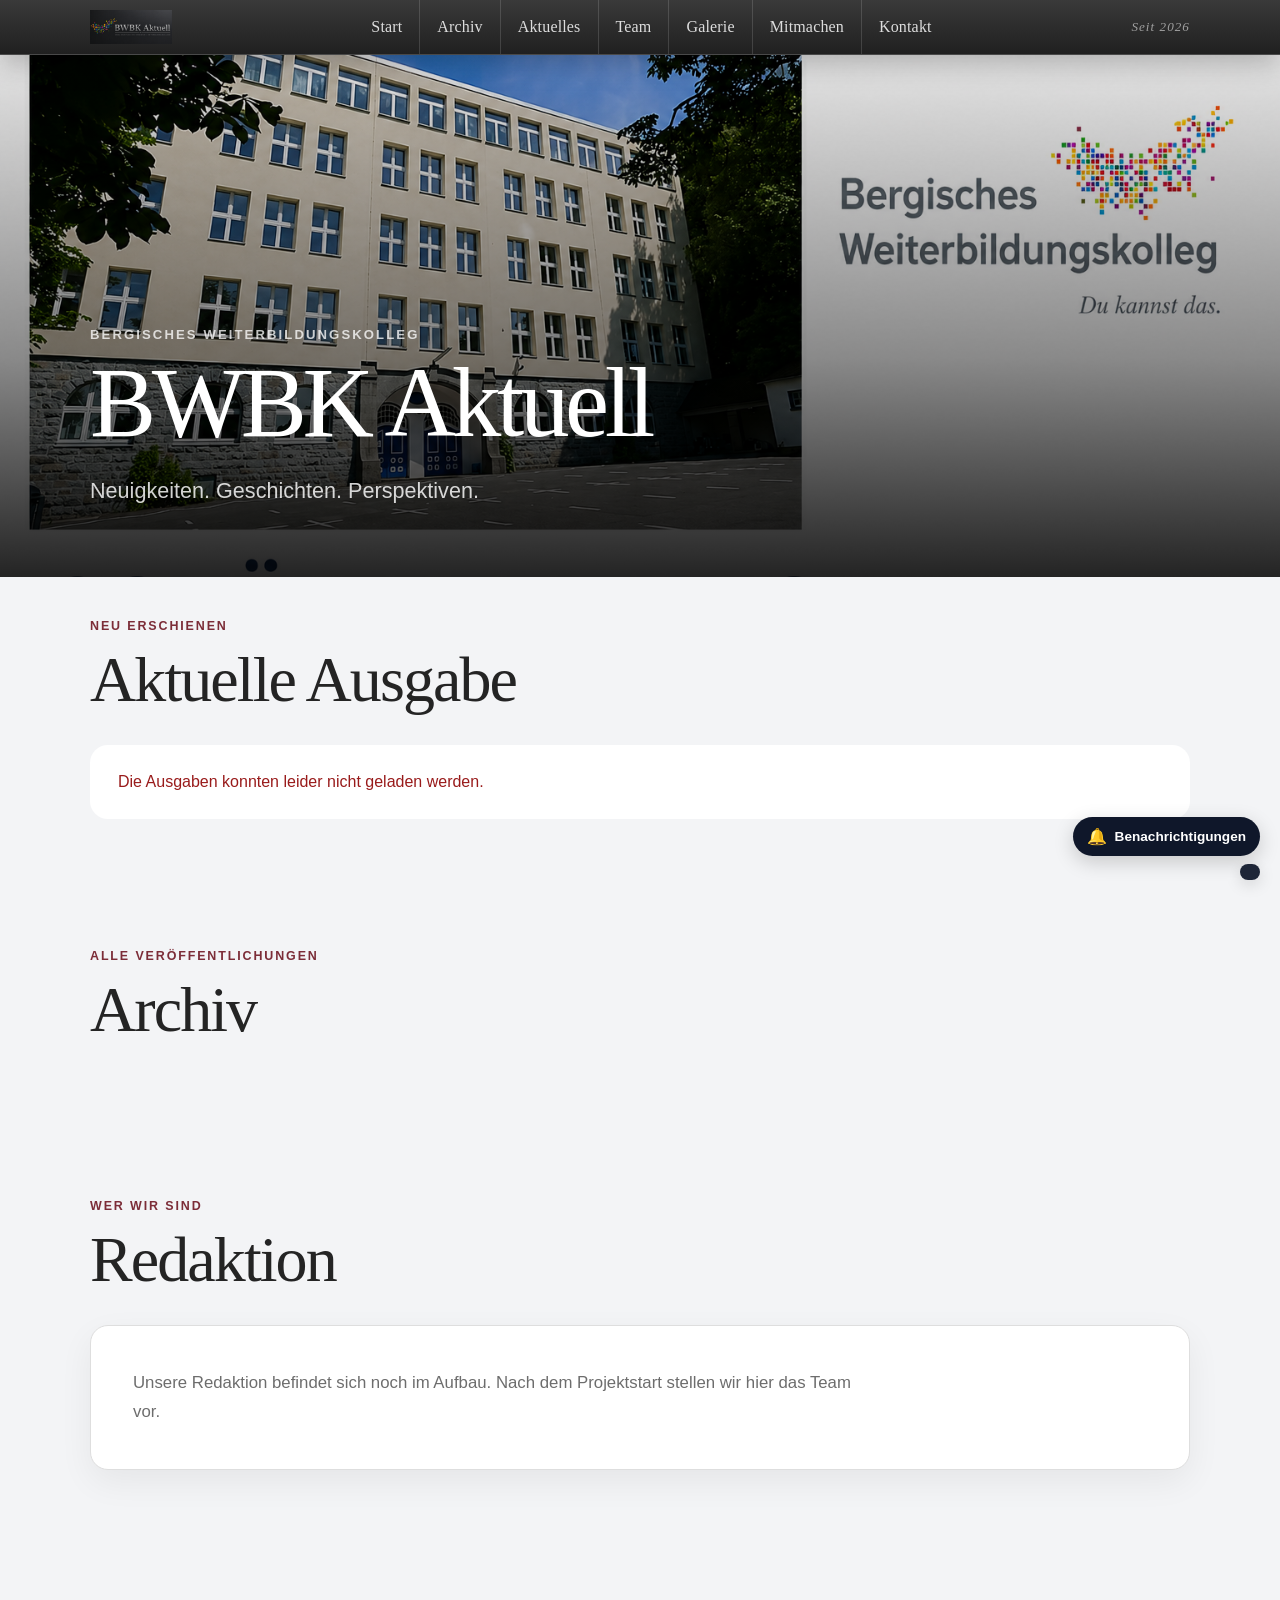
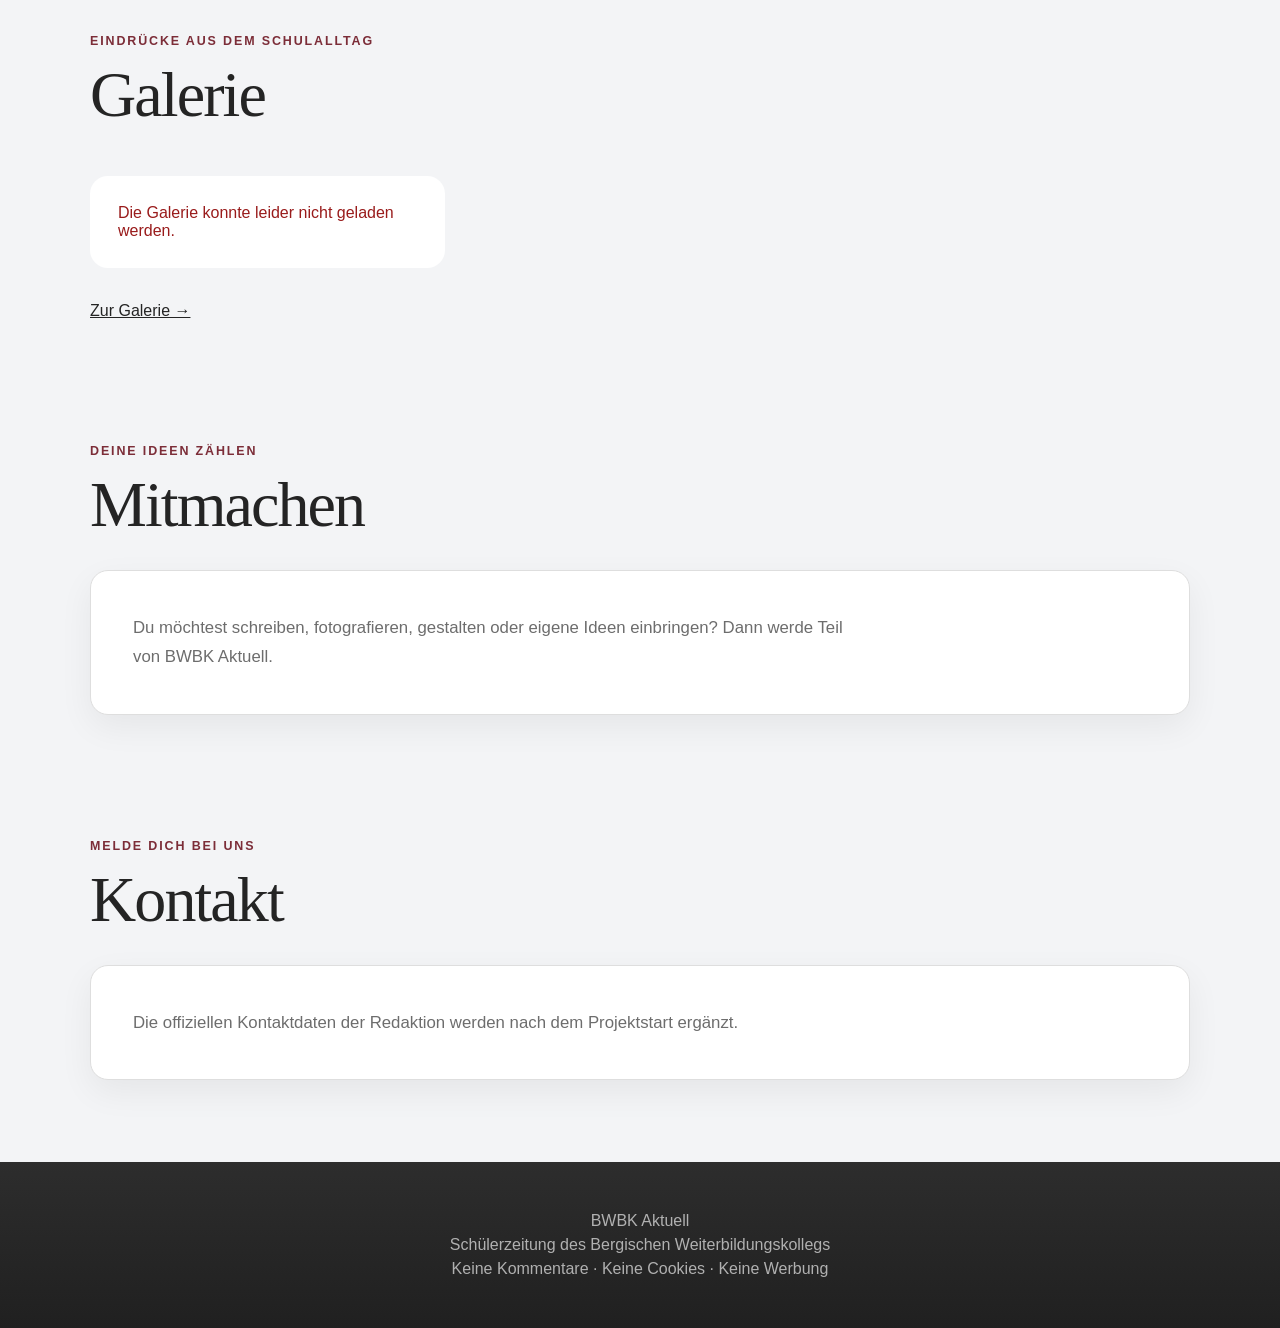
==== index.html @ 89f0ee2c "Change Push button" ====
<!DOCTYPE html>
<html lang="de">
<head>
    <meta charset="UTF-8">

    <meta
        name="viewport"
        content="width=device-width, initial-scale=1.0"
    >

    <meta
        name="description"
        content="BWBK Aktuell – die Schülerzeitung des Bergischen Weiterbildungskollegs"
    >

    <meta name="theme-color" content="#0f172a">

    <title>BWBK Aktuell</title>

    <link rel="stylesheet" href="style.css?v=6">
    <link rel="manifest" href="manifest.json">

    <link
        rel="apple-touch-icon"
        href="assets/icons/icon-192.png"
    >

    <link
        rel="icon"
        type="image/png"
        href="assets/icons/icon-192.png"
    >

    <script src="app.js?v=2" defer></script>
<script src="assets/js/views.js?v=1" defer></script>
<script
    src="https://cdn.onesignal.com/sdks/web/v16/OneSignalSDK.page.js"
    defer
></script>

<script
    src="assets/js/push.js?v=1"
    defer
></script>
</head>

<body>
<nav class="main-navigation">
    <div class="navigation-content">
        <a
            class="brand"
            href="#top"
            aria-label="Zur Startseite"
        >
            <img
                class="brand-logo"
                src="assets/images/logo.png"
                alt="BWBK Aktuell"
            >
        </a>

<div class="navigation-links">
    <a href="#ausgaben">Start</a>
    <a href="assets/html/archiv.html">Archiv</a>
    <a href="assets/html/aktuelles.html">Aktuelles</a>
    <a href="assets/html/team.html">Team</a>
    <a href="assets/html/galerie.html">Galerie</a>
    <a href="#mitmachen">Mitmachen</a>
    <a href="#kontakt">Kontakt</a>
</div>

        <span class="since-label">
            Seit 2026
        </span>
    </div>
</nav>

    <header class="hero" id="top">
        <img
            class="hero-image"
            src="assets/images/header.jpg"
            alt="Gebäude und Logo des Bergischen Weiterbildungskollegs"
        >

        <div class="hero-overlay"></div>

        <div class="hero-content">
            <p class="school-name">
                Bergisches Weiterbildungskolleg
            </p>

            <h1>BWBK Aktuell</h1>

            <p class="intro">
                Neuigkeiten. Geschichten. Perspektiven.
            </p>
        </div>
    </header>

    <main>
        <section
            class="section current-section"
            id="ausgaben"
        >
            <div class="section-heading">
                <p class="eyebrow">Neu erschienen</p>
                <h2>Aktuelle Ausgabe</h2>
            </div>

            <div id="current-issue">
                <p class="status-message">
                    Ausgabe wird geladen …
                </p>
            </div>
        </section>

        <section class="section archive-section">
            <div class="section-heading">
                <p class="eyebrow">Alle Veröffentlichungen</p>
                <h2>Archiv</h2>
            </div>

            <div
                id="archive"
                class="archive-grid"
            ></div>
        </section>

        <section
            class="section information-section"
            id="redaktion"
        >
            <div class="section-heading">
                <p class="eyebrow">Wer wir sind</p>
                <h2>Redaktion</h2>
            </div>

            <div class="information-card">
                <p>
                    Unsere Redaktion befindet sich noch im Aufbau.
                    Nach dem Projektstart stellen wir hier das Team vor.
                </p>
            </div>
        </section>

        <section
                id="bilder"
                class="section"
        >

            <div class="section-heading">

                <p class="eyebrow">
                    Eindrücke aus dem Schulalltag
            </p>

            <h2>
                Galerie
             </h2>

            </div>


            <div
            id="home-gallery-preview"
            class="home-gallery-preview"
            >
             <p class="status-message">
                Galerie wird geladen …
             </p>
            </div>


            <div class="section-link-row">

            <a
                class="text-link"
                href="assets/html/galerie.html"
            >
                    Zur Galerie →
            </a>

             </div>

        </section>

       <section
                class="section information-section"
                id="mitmachen"
        >
            <div class="section-heading">
                <p class="eyebrow">
                Deine Ideen zählen
            </p>

            <h2>
                Mitmachen
            </h2>
            </div>

            <div class="information-card">
            <p>
                Du möchtest schreiben, fotografieren,
                gestalten oder eigene Ideen einbringen?
                Dann werde Teil von BWBK Aktuell.
            </p>
            </div>
        </section>

        <section
            class="section information-section"
            id="kontakt"
        >
            <div class="section-heading">
                <p class="eyebrow">Melde dich bei uns</p>
                <h2>Kontakt</h2>
            </div>

            <div class="information-card">
                <p>
                    Die offiziellen Kontaktdaten der Redaktion
                    werden nach dem Projektstart ergänzt.
                </p>
            </div>
        </section>
    </main>

    <footer class="site-footer">
        <p>BWBK Aktuell</p>

        <p>
            Schülerzeitung des Bergischen Weiterbildungskollegs
        </p>

        <p>
            Keine Kommentare · Keine Cookies · Keine Werbung
        </p>
    </footer>

    <div class="push-floating">

    <button
        id="enable-push-button"
        class="push-floating-button"
        type="button"
        aria-label="Benachrichtigungen aktivieren"
        title="Benachrichtigungen"
    >
        <span
            class="push-floating-icon"
            aria-hidden="true"
        >
            🔔
        </span>

        <span class="push-floating-label">
            Benachrichtigungen
        </span>
    </button>

    <p
        id="push-status"
        class="push-floating-status"
        aria-live="polite"
    ></p>

</div>

</body>
</html>
---- style.css ----
:root {
    --background: #f3f4f6;
    --surface: #ffffff;
    --text: #242424;
    --text-light: #6d6d6d;

    --accent: #7c2d38;
    --accent-hover: #5f202a;

    --navigation-top: #3a3a3a;
    --navigation-middle: #2d2d2d;
    --navigation-bottom: #202020;

    --border: #dedede;
    --shadow: 0 18px 50px rgba(0, 0, 0, 0.12);

    --radius-large: 28px;
    --radius-medium: 18px;

    --content-width: 1100px;
    --navigation-height: 54px;
}

/* RESET */

* {
    box-sizing: border-box;
}

html {
    scroll-behavior: smooth;
}

body {
    min-height: 100vh;
    margin: 0;

    font-family:
        -apple-system,
        BlinkMacSystemFont,
        "Segoe UI",
        sans-serif;

    color: var(--text);
    background: var(--background);
}

img {
    display: block;
    max-width: 100%;
}

a {
    color: inherit;
}

/* NAVIGATION */

.main-navigation {
    position: sticky;
    top: 0;
    z-index: 1000;

    background:
        linear-gradient(
            180deg,
            var(--navigation-top) 0%,
            var(--navigation-middle) 48%,
            var(--navigation-bottom) 100%
        );

    border-bottom: 1px solid rgba(255, 255, 255, 0.08);
    box-shadow: 0 8px 28px rgba(0, 0, 0, 0.24);

    backdrop-filter: blur(18px);
    -webkit-backdrop-filter: blur(18px);
}

.navigation-content {
    width: min(calc(100% - 40px), var(--content-width));
    min-height: var(--navigation-height);
    margin: 0 auto;

    display: flex;
    align-items: center;
    justify-content: space-between;
}

.brand {
    display: flex;
    align-items: center;
    flex-shrink: 0;

    text-decoration: none;
}

.brand-logo {
    display: block;
    width: auto;
    height: 34px;

    object-fit: contain;
}

.navigation-links {
    display: flex;
    align-items: stretch;
}

.navigation-links a {
    position: relative;

    min-height: var(--navigation-height);
    padding: 0 17px;

    display: flex;
    align-items: center;
    justify-content: center;

    color: rgba(255, 255, 255, 0.84);

    font-family: Garamond, Georgia, "Times New Roman", serif;
    font-size: 1rem;
    font-weight: 400;
    letter-spacing: 0.01em;
    line-height: 1;

    text-decoration: none;

    transition:
        color 160ms ease,
        background 160ms ease;
}

.navigation-links a + a {
    border-left: 1px solid rgba(255, 255, 255, 0.14);
}

.navigation-links a:hover,
.navigation-links a:focus-visible {
    color: white;
    background: rgba(255, 255, 255, 0.06);
}

.navigation-links a::after {
    content: "";

    position: absolute;
    right: 17px;
    bottom: 7px;
    left: 17px;

    height: 1px;

    background: transparent;
    border-radius: 999px;

    transition: background 160ms ease;
}

.navigation-links a:hover::after,
.navigation-links a:focus-visible::after {
    background: rgba(255, 255, 255, 0.78);
}

.since-label {
    flex-shrink: 0;

    color: rgba(255, 255, 255, 0.55);

    font-family: Garamond, Georgia, "Times New Roman", serif;
    font-size: 0.82rem;
    font-style: italic;
    font-weight: 400;
    letter-spacing: 0.08em;
    text-transform: none;
    white-space: nowrap;
}


/* HERO */

.hero {
    position: relative;

    min-height: 58vh;
    overflow: hidden;

    display: flex;
    align-items: flex-end;

    background: #202020;
}

.hero-image {
    position: absolute;
    inset: 0;

    width: 100%;
    height: 100%;

    object-fit: cover;
    object-position: center;
}

.hero-overlay {
    position: absolute;
    inset: 0;

    background:
        linear-gradient(
            to top,
            rgba(0, 0, 0, 0.86) 0%,
            rgba(0, 0, 0, 0.46) 42%,
            rgba(0, 0, 0, 0.1) 100%
        );
}

.hero-content {
    position: relative;
    z-index: 1;

    width: min(calc(100% - 40px), var(--content-width));
    margin: 0 auto;
    padding: 68px 0;

    color: white;
}

.school-name {
    margin: 0 0 14px;

    color: rgba(255, 255, 255, 0.76);

    font-size: 0.82rem;
    font-weight: 700;
    letter-spacing: 0.16em;
    text-transform: uppercase;
}

.hero h1 {
    margin: 0;

    font-family: Garamond, Georgia, "Times New Roman", serif;
    font-size: clamp(3rem, 8vw, 6.2rem);
    font-weight: 400;
    line-height: 0.95;
    letter-spacing: -0.045em;
}

.intro {
    max-width: 680px;
    margin: 24px 0 0;

    color: rgba(255, 255, 255, 0.82);

    font-size: clamp(1.05rem, 2vw, 1.35rem);
    line-height: 1.6;
}

/* SECTIONS */

.section {
    width: min(calc(100% - 40px), var(--content-width));
    margin: 0 auto;
    padding: 82px 0;
}

.current-section {
    position: relative;
    z-index: 2;

    margin-top: -40px;
}

.section-heading {
    margin-bottom: 28px;
}

.eyebrow {
    margin: 0 0 10px;

    color: var(--accent);

    font-size: 0.78rem;
    font-weight: 800;
    letter-spacing: 0.15em;
    text-transform: uppercase;
}

.section-heading h2 {
    margin: 0;

    font-family: Garamond, Georgia, "Times New Roman", serif;
    font-size: clamp(2.2rem, 6vw, 4rem);
    font-weight: 400;
    letter-spacing: -0.03em;
}

/* CURRENT ISSUE */

.current-card {
    display: grid;
    grid-template-columns: minmax(220px, 340px) 1fr;
    gap: clamp(30px, 6vw, 72px);

    padding: clamp(24px, 5vw, 52px);

    background: var(--surface);
    border: 1px solid rgba(255, 255, 255, 0.7);
    border-radius: var(--radius-large);
    box-shadow: var(--shadow);
}

.cover-wrapper {
    aspect-ratio: 3 / 4;
    overflow: hidden;

    background: #e5e5e5;
    border-radius: var(--radius-medium);
}

.cover-image {
    width: 100%;
    height: 100%;

    object-fit: cover;
}

.issue-content {
    display: flex;
    flex-direction: column;
    justify-content: center;
    align-items: flex-start;
}

.issue-number {
    margin: 0 0 14px;

    color: var(--accent);

    font-size: 0.85rem;
    font-weight: 800;
    letter-spacing: 0.12em;
    text-transform: uppercase;
}

.issue-title {
    margin: 0;

    font-family: Garamond, Georgia, "Times New Roman", serif;
    font-size: clamp(2.2rem, 6vw, 4.6rem);
    font-weight: 400;
    line-height: 1;
    letter-spacing: -0.035em;
}

.issue-date {
    margin: 18px 0 0;
    color: var(--text-light);
}

.issue-description {
    max-width: 600px;
    margin: 24px 0 0;

    color: var(--text-light);

    font-size: 1.05rem;
    line-height: 1.7;
}

/* BUTTONS */

.primary-button,
.archive-button {
    display: inline-flex;
    align-items: center;
    justify-content: center;

    font-weight: 700;
    text-decoration: none;

    border-radius: 14px;

    transition:
        transform 160ms ease,
        background 160ms ease,
        color 160ms ease;
}

.primary-button {
    margin-top: 32px;
    padding: 16px 24px;

    color: white;
    background: var(--accent);
}

.primary-button:hover,
.primary-button:focus-visible {
    background: var(--accent-hover);
    transform: translateY(-2px);
}

/* ARCHIVE */

.archive-section {
    padding-top: 32px;
}

.archive-grid {
    display: flex;
    flex-direction: column;
    gap: 14px;
}

.archive-row {
    min-height: 130px;
    overflow: hidden;

    display: grid;
    grid-template-columns: 88px 1fr auto;
    gap: 20px;
    align-items: center;

    padding: 14px 18px;

    color: inherit;
    background: var(--surface);

    border: 1px solid var(--border);
    border-radius: var(--radius-medium);

    text-decoration: none;

    transition:
        transform 160ms ease,
        box-shadow 160ms ease,
        border-color 160ms ease;
}

.archive-row:hover,
.archive-row:focus-visible {
    transform: translateY(-2px);

    border-color: rgba(124, 45, 56, 0.35);

    box-shadow:
        0 10px 28px rgba(0, 0, 0, 0.08);
}

.archive-row-cover {
    width: 88px;
    aspect-ratio: 3 / 4;
    overflow: hidden;

    background: #e5e5e5;

    border-radius: 10px;
}

.archive-row-cover img {
    width: 100%;
    height: 100%;

    object-fit: cover;
}

.archive-row-content {
    min-width: 0;
}

.archive-row-number {
    margin: 0 0 5px;

    color: var(--accent);

    font-size: 0.74rem;
    font-weight: 800;
    letter-spacing: 0.1em;
    text-transform: uppercase;
}

.archive-row-content h3 {
    margin: 0;

    font-family:
        Garamond,
        Georgia,
        "Times New Roman",
        serif;

    font-size: 1.45rem;
    font-weight: 400;
    line-height: 1.15;
}

.archive-row-meta {
    margin: 7px 0 0;

    color: var(--text-light);

    font-size: 0.92rem;
}

.archive-row-arrow {
    padding: 12px;

    color: var(--accent);

    font-family:
        Garamond,
        Georgia,
        "Times New Roman",
        serif;

    font-size: 1.8rem;

    transition:
        transform 160ms ease;
}

.archive-row:hover .archive-row-arrow,
.archive-row:focus-visible .archive-row-arrow {
    transform: translateX(4px);
}

.archive-all-link-wrapper {
    display: flex;
    justify-content: flex-end;

    margin-top: 8px;
}

.archive-all-link {
    color: var(--accent);

    font-weight: 700;
    text-decoration: none;
}

.archive-all-link:hover,
.archive-all-link:focus-visible {
    color: var(--accent-hover);
    text-decoration: underline;
}

@media (max-width: 600px) {
    .archive-row {
        min-height: 105px;

        grid-template-columns:
            68px 1fr auto;

        gap: 14px;

        padding: 12px;
    }

    .archive-row-cover {
        width: 68px;
    }

    .archive-row-content h3 {
        font-size: 1.2rem;
    }

    .archive-row-arrow {
        padding: 4px;

        font-size: 1.4rem;
    }
}

/* INFORMATION SECTIONS */

.information-section {
    padding-top: 42px;
}

.information-card {
    padding: clamp(24px, 5vw, 42px);

    color: var(--text-light);
    background: var(--surface);

    border: 1px solid var(--border);
    border-radius: var(--radius-medium);
    box-shadow: 0 12px 34px rgba(0, 0, 0, 0.06);
}

.information-card p {
    max-width: 720px;
    margin: 0;

    font-size: 1.05rem;
    line-height: 1.75;
}

/* STATUS */

.status-message,
.error-message {
    padding: 28px;

    color: var(--text-light);
    background: var(--surface);

    border-radius: var(--radius-medium);
}

.error-message {
    color: #991b1b;
}

/* FOOTER */

.site-footer {
    padding: 44px 24px;

    color: rgba(255, 255, 255, 0.64);
    background:
        linear-gradient(
            180deg,
            var(--navigation-middle),
            var(--navigation-bottom)
        );

    text-align: center;
}

.site-footer p {
    margin: 6px 0;
}

/* ANCHOR OFFSET */

section {
    scroll-margin-top: 88px;
}

/* TABLET */

@media (max-width: 900px) {
    .navigation-content {
        width: 100%;
        min-height: auto;

        flex-direction: column;
        align-items: stretch;
    }

    .brand {
        justify-content: center;
        padding: 9px 16px 8px;
    }

    .brand-logo {
        height: 28px;
    }

    .navigation-links {
        width: 100%;

        overflow-x: auto;
        white-space: nowrap;

        border-top: 1px solid rgba(255, 255, 255, 0.1);

        scrollbar-width: none;
    }

    .navigation-links::-webkit-scrollbar {
        display: none;
    }

    .navigation-links a {
        min-height: 40px;
        padding: 0 15px;

        font-size: 0.92rem;
    }

    .navigation-links a::after {
        right: 15px;
        bottom: 5px;
        left: 15px;
    }

    section {
        scroll-margin-top: 104px;
    }

    .since-label {
        display: none;
    }
}

@media (max-width: 800px) {
    .hero {
        min-height: 52vh;
    }

    .hero-content {
        padding: 54px 0;
    }

    .current-card {
        grid-template-columns: 1fr;
    }

    .cover-wrapper {
        width: min(100%, 360px);
    }

    .archive-grid {
        grid-template-columns: repeat(2, minmax(0, 1fr));
    }
}

/* MOBILE */

@media (max-width: 520px) {
    .hero {
        min-height: 0;
        overflow: visible;

        display: block;

        background: var(--surface);
    }

    .hero-image {
        position: relative;
        inset: auto;

        width: 100%;
        height: auto;

        object-fit: contain;
        object-position: center;
    }

    .hero-overlay {
        display: none;
    }

    .hero-content {
        width: 100%;
        margin: 0;
        padding: 26px 18px 32px;

        color: var(--text);
        background: var(--surface);
    }

    .school-name {
        margin-bottom: 10px;

        color: var(--accent);

        font-size: 0.68rem;
        line-height: 1.5;
    }

    .hero h1 {
        font-size: clamp(2.5rem, 13vw, 3.8rem);
        line-height: 1;
        letter-spacing: -0.035em;
    }

    .intro {
        margin-top: 14px;

        color: var(--text-light);

        font-size: 1rem;
        line-height: 1.55;
    }

    .current-section {
        margin-top: 0;
    }

    .section {
        width: min(calc(100% - 28px), var(--content-width));
        padding: 52px 0;
    }

    .archive-grid {
        grid-template-columns: 1fr;
    }

    .current-card {
        padding: 18px;
        border-radius: 22px;
    }

    .cover-wrapper {
        width: 100%;
    }

    section {
        scroll-margin-top: 106px;
    }
}

/* ISSUE VIEW COUNTER */

.issue-views,
.archive-views {
    color: var(--text-light);

    font-family:
        Garamond,
        Georgia,
        "Times New Roman",
        serif;

    font-style: italic;
    line-height: 1.4;
}

.issue-views {
    margin: 10px 0 0;
    font-size: 0.92rem;
}

.archive-views {
    margin: 8px 0 0;
    font-size: 0.86rem;
}

.issue-views::before,
.archive-views::before {
    content: "◉ ";
    opacity: 0.65;
}

/* ==========================================
   PUSH-BENACHRICHTIGUNGEN
   ========================================== */

.push-floating {
    position: fixed;

    right: 20px;
    bottom: 20px;

    z-index: 1000;

    display: flex;
    flex-direction: column;
    align-items: flex-end;

    gap: 8px;
}

.push-floating-button {
    display: flex;
    align-items: center;

    gap: 8px;

    padding: 10px 14px;

    border: 0;
    border-radius: 999px;

    background: #0f172a;
    color: #ffffff;

    font: inherit;
    font-size: 0.85rem;
    font-weight: 600;

    cursor: pointer;

    box-shadow:
        0 6px 20px rgba(0, 0, 0, 0.18);

    transition:
        transform 160ms ease,
        opacity 160ms ease;
}

.push-floating-button:hover {
    transform: translateY(-2px);
}

.push-floating-button:disabled {
    cursor: default;
    opacity: 0.75;
}

.push-floating-button.push-active {
    background: var(--accent);
}

.push-floating-icon {
    font-size: 1rem;
}

.push-floating-status {
    max-width: 280px;

    margin: 0;
    padding: 8px 10px;

    border-radius: 8px;

    background: rgba(15, 23, 42, 0.94);
    color: #ffffff;

    font-size: 0.75rem;
    line-height: 1.4;

    box-shadow:
        0 4px 16px rgba(0, 0, 0, 0.15);
}


/* MOBILE */

@media (max-width: 600px) {

    .push-floating {
        right: 12px;
        bottom: 12px;
    }

    .push-floating-button {
        padding: 10px 12px;
    }

    .push-floating-label {
        display: none;
    }

    .push-floating-icon {
        font-size: 1.15rem;
    }

    .push-floating-status {
        max-width: 220px;
    }

}

/* ==========================================
   AKTUELLES & TERMINE
   ========================================== */

.updates-category {
    margin-top: 48px;
}

.updates-category:first-of-type {
    margin-top: 32px;
}

.updates-category-heading {
    margin-bottom: 20px;
}

.updates-category-description {
    margin-top: 8px;
    color: var(--muted);
}


/* Nachrichten */

.updates-grid {
    display: flex;
    flex-direction: column;
    gap: 14px;
}

.update-card {
    display: grid;
    grid-template-columns: 90px 1fr;
    gap: 24px;
    align-items: center;

    padding: 22px 26px;

    background: #ffffff;
    border-radius: 16px;

    box-shadow:
        0 4px 18px rgba(0, 0, 0, 0.06);
}

.update-card-date {
    display: flex;
    flex-direction: column;
    align-items: center;
    justify-content: center;

    padding-right: 22px;

    border-right: 1px solid #e2e2e2;

    text-align: center;
}

.update-card-day {
    font-size: 1.7rem;
    font-weight: 800;
    line-height: 1;
}

.update-card-month {
    margin-top: 4px;

    color: var(--accent);
    font-size: 0.8rem;
    font-weight: 800;
    letter-spacing: 0.12em;
}

.update-card-year {
    margin-top: 3px;

    color: var(--muted);
    font-size: 0.78rem;
}

.update-card-content {
    min-width: 0;
}

.update-title {
    margin: 0 0 6px;
    font-size: 1.15rem;
}

.update-description {
    margin: 0;

    color: var(--muted);
    line-height: 1.55;
}


/* Termine */

.dates-list {
    display: flex;
    flex-direction: column;
    gap: 14px;
}

.date-row {
    display: grid;
    grid-template-columns: 90px 1fr;
    gap: 24px;
    align-items: center;

    padding: 22px 26px;

    background: #ffffff;
    border-radius: 16px;

    box-shadow:
        0 4px 18px rgba(0, 0, 0, 0.06);
}

.date-calendar {
    display: flex;
    flex-direction: column;
    align-items: center;

    padding-right: 22px;

    border-right: 1px solid #e2e2e2;
}

.date-day {
    font-size: 1.7rem;
    font-weight: 800;
    line-height: 1;
}

.date-month {
    margin-top: 4px;

    color: var(--accent);
    font-size: 0.8rem;
    font-weight: 800;
    letter-spacing: 0.12em;
}

.date-content h3 {
    margin: 0 0 6px;
}

.date-content p {
    margin: 0;
    color: var(--muted);
}


/* Mobil */

@media (max-width: 600px) {

    .update-card,
    .date-row {
        grid-template-columns: 64px 1fr;
        gap: 16px;

        padding: 18px;
    }

    .update-card-date,
    .date-calendar {
        padding-right: 14px;
    }

    .update-card-day,
    .date-day {
        font-size: 1.4rem;
    }

    .update-card-year {
        font-size: 0.7rem;
    }

    .update-title {
        font-size: 1rem;
    }
}

/* ==========================================
   TEAM
   ========================================== */

.team-grid {
    display: grid;
    grid-template-columns:
        repeat(3, minmax(0, 1fr));

    gap: 24px;
}

.team-card {
    overflow: hidden;

    background: var(--surface);

    border: 1px solid var(--border);
    border-radius: 16px;

    box-shadow:
        0 8px 26px rgba(0, 0, 0, 0.06);
}

.team-profile-image,
.team-profile-placeholder {
    width: 100%;
    aspect-ratio: 1 / 1;
}

.team-profile-image {
    object-fit: cover;
}

.team-profile-placeholder {
    display: flex;
    align-items: center;
    justify-content: center;

    background: #dddddd;

    color: var(--muted);

    font-size: 2.4rem;
    font-weight: 800;
}

.team-card-content {
    padding: 20px;
}

.team-card-content h2 {
    margin: 0 0 8px;
}

.team-card-content p {
    margin: 0;

    color: var(--text-light);

    line-height: 1.55;
}

@media (max-width: 900px) {
    .team-grid {
        grid-template-columns:
            repeat(2, minmax(0, 1fr));
    }
}

@media (max-width: 600px) {
    .team-grid {
        grid-template-columns: 1fr;
    }
}

/* ==========================================
   ÖFFENTLICHE GALERIE
   ========================================== */

.gallery-page-section {
    min-height: 70vh;
}

.gallery-intro {
    max-width: 700px;
    margin: 18px 0 0;

    color: var(--text-light);

    font-size: 1.05rem;
    line-height: 1.65;
}


.public-gallery-grid {
    display: grid;
    grid-template-columns:
        repeat(3, minmax(0, 1fr));

    gap: 24px;
}


.public-gallery-card {
    overflow: hidden;

    background: var(--surface);

    border: 1px solid var(--border);
    border-radius: var(--radius-medium);

    box-shadow:
        0 10px 28px rgba(0, 0, 0, 0.06);

    cursor: pointer;

    transition:
        transform 160ms ease,
        box-shadow 160ms ease,
        border-color 160ms ease;
}


.public-gallery-card:hover,
.public-gallery-card:focus-visible {
    transform: translateY(-3px);

    border-color:
        rgba(124, 45, 56, 0.35);

    box-shadow:
        0 16px 36px
        rgba(0, 0, 0, 0.11);

    outline: none;
}


.public-gallery-image-wrapper {
    aspect-ratio: 4 / 3;

    overflow: hidden;

    background: #e5e5e5;
}


.public-gallery-image {
    width: 100%;
    height: 100%;

    object-fit: cover;

    transition:
        transform 220ms ease;
}


.public-gallery-card:hover
.public-gallery-image {
    transform: scale(1.025);
}


.public-gallery-content {
    padding: 20px;
}


.public-gallery-content h2 {
    margin: 0;

    font-family:
        Garamond,
        Georgia,
        "Times New Roman",
        serif;

    font-size: 1.45rem;
    font-weight: 400;
    line-height: 1.2;
}


.public-gallery-content p {
    margin: 10px 0 0;

    color: var(--text-light);

    line-height: 1.55;
}


/* ==========================================
   GALERIE-VORSCHAU STARTSEITE
   ========================================== */

.home-gallery-preview {
    display: grid;
    grid-template-columns:
        repeat(3, minmax(0, 1fr));

    gap: 18px;
}

.home-gallery-card {
    position: relative;

    overflow: hidden;

    aspect-ratio: 4 / 3;

    border-radius: 14px;

    background: #e5e5e5;

    text-decoration: none;

    box-shadow:
        0 8px 24px rgba(0, 0, 0, 0.07);
}

.home-gallery-card img {
    width: 100%;
    height: 100%;

    object-fit: cover;

    transition:
        transform 180ms ease;
}

.home-gallery-card:hover img {
    transform: scale(1.03);
}

.home-gallery-card-overlay {
    position: absolute;
    inset: auto 0 0 0;

    padding: 28px 16px 14px;

    color: white;

    background:
        linear-gradient(
            transparent,
            rgba(0, 0, 0, 0.75)
        );
}

.home-gallery-card-overlay span {
    font-weight: 700;
}

.section-link-row {
    margin-top: 18px;
}

@media (max-width: 700px) {
    .home-gallery-preview {
        grid-template-columns: 1fr;
    }
}


/* ==========================================
   GALERIE LIGHTBOX
   ========================================== */

.lightbox-open {
    overflow: hidden;
}


.gallery-lightbox {
    position: fixed;
    inset: 0;

    z-index: 5000;

    display: flex;
    align-items: center;
    justify-content: center;

    padding: 60px 80px;

    background:
        rgba(0, 0, 0, 0.9);

    backdrop-filter: blur(10px);
    -webkit-backdrop-filter: blur(10px);
}


.gallery-lightbox-content {
    width: min(1100px, 100%);
    max-height: 90vh;

    margin: 0;

    display: flex;
    flex-direction: column;
    align-items: center;
}


.gallery-lightbox-image {
    max-width: 100%;
    max-height: 72vh;

    object-fit: contain;

    border-radius: 12px;
}


.gallery-lightbox-caption {
    max-width: 800px;

    padding: 20px 16px 0;

    color: white;

    text-align: center;
}


.gallery-lightbox-caption h2 {
    margin: 0;

    font-family:
        Garamond,
        Georgia,
        "Times New Roman",
        serif;

    font-size: 1.8rem;
    font-weight: 400;
}


.gallery-lightbox-caption p {
    margin: 8px 0 0;

    color:
        rgba(255, 255, 255, 0.72);

    line-height: 1.5;
}


.gallery-lightbox-close {
    position: absolute;

    top: 20px;
    right: 24px;

    width: 46px;
    height: 46px;

    padding: 0;

    color: white;
    background:
        rgba(255, 255, 255, 0.12);

    border: 0;
    border-radius: 50%;

    font-size: 2rem;
    line-height: 1;

    cursor: pointer;
}


.gallery-lightbox-navigation {
    position: absolute;

    top: 50%;

    width: 52px;
    height: 52px;

    padding: 0;

    color: white;
    background:
        rgba(255, 255, 255, 0.12);

    border: 0;
    border-radius: 50%;

    font-size: 1.7rem;

    cursor: pointer;

    transform: translateY(-50%);
}


.gallery-lightbox-previous {
    left: 22px;
}


.gallery-lightbox-next {
    right: 22px;
}


.gallery-lightbox-close:hover,
.gallery-lightbox-navigation:hover {
    background:
        rgba(255, 255, 255, 0.22);
}


/* TABLET */

@media (max-width: 900px) {

    .public-gallery-grid {
        grid-template-columns:
            repeat(2, minmax(0, 1fr));
    }

}


/* MOBILE */

@media (max-width: 600px) {

    .public-gallery-grid {
        grid-template-columns: 1fr;
    }


    .gallery-lightbox {
        padding: 60px 16px 90px;
    }


    .gallery-lightbox-image {
        max-height: 64vh;

        border-radius: 8px;
    }


    .gallery-lightbox-navigation {
        top: auto;
        bottom: 20px;

        transform: none;
    }


    .gallery-lightbox-previous {
        left: calc(50% - 70px);
    }


    .gallery-lightbox-next {
        right: calc(50% - 70px);
    }

}

.gallery-lightbox.hidden {
    display: none;
}
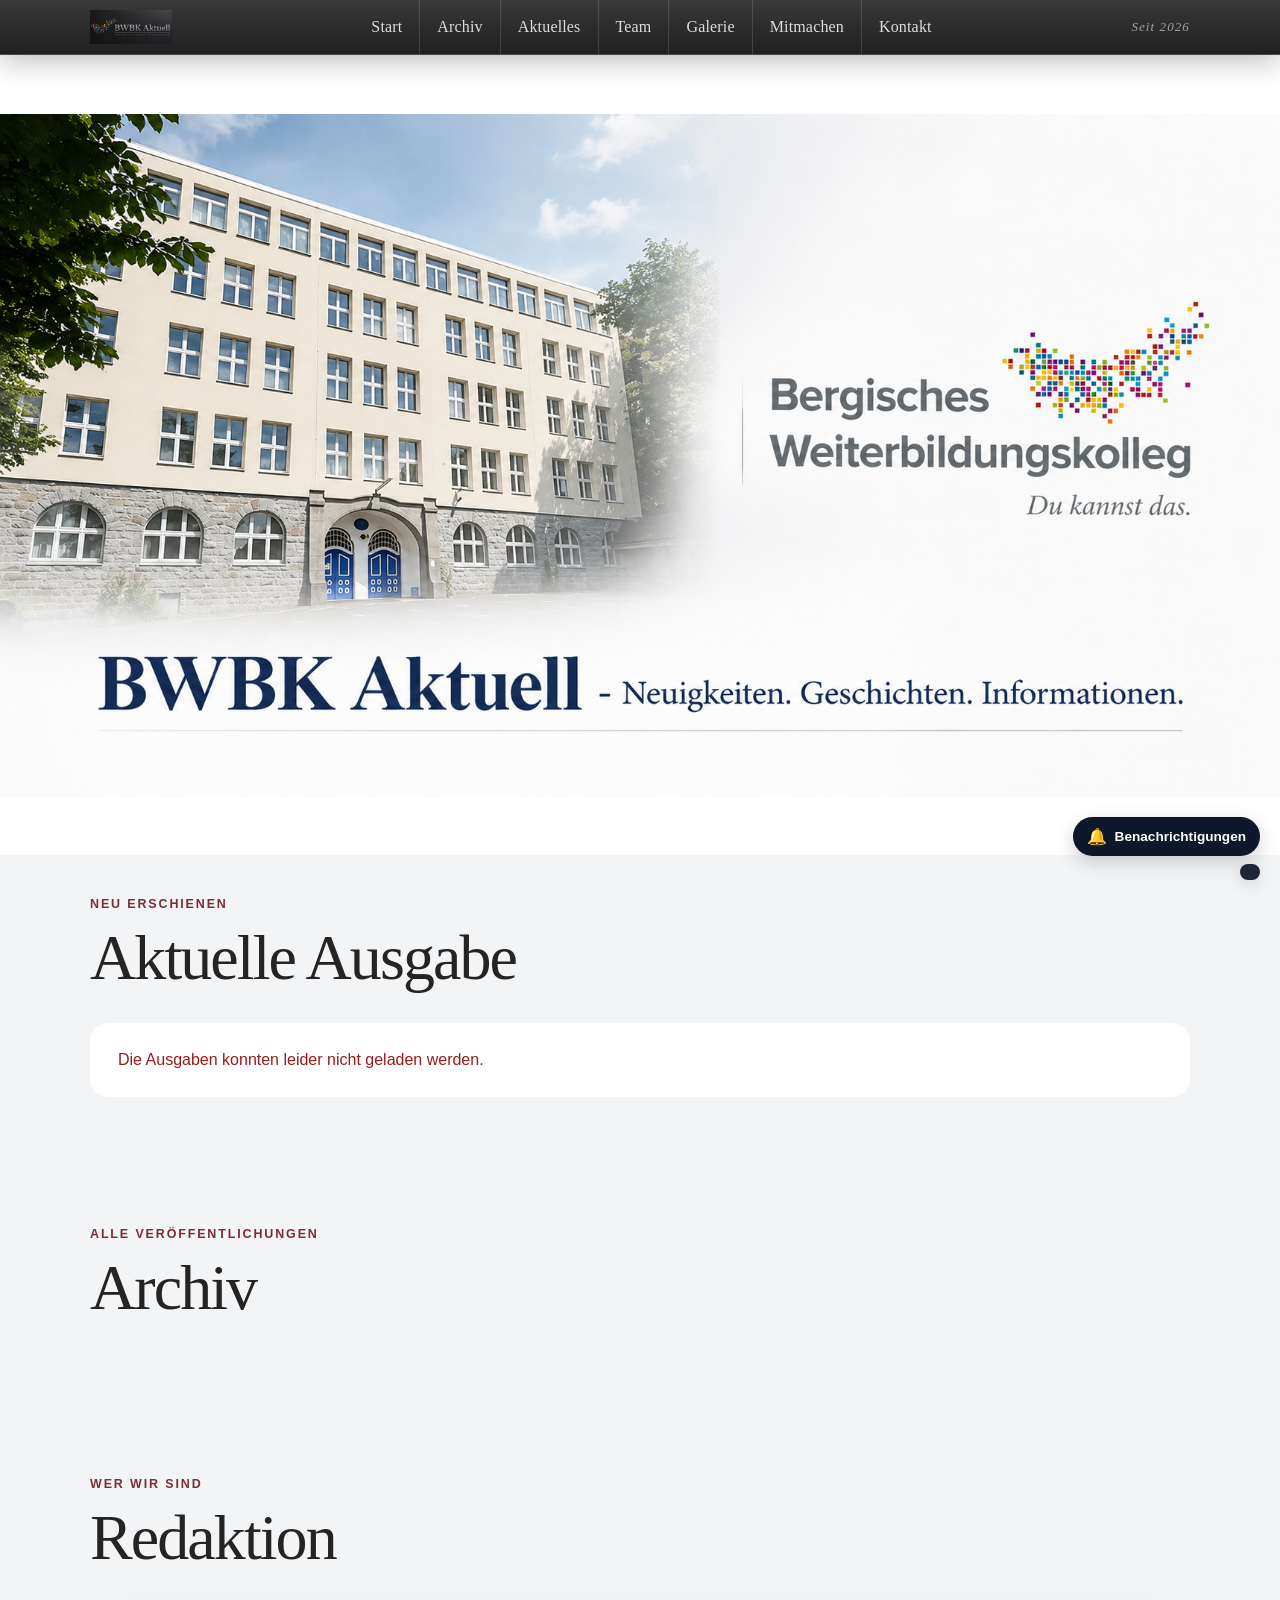
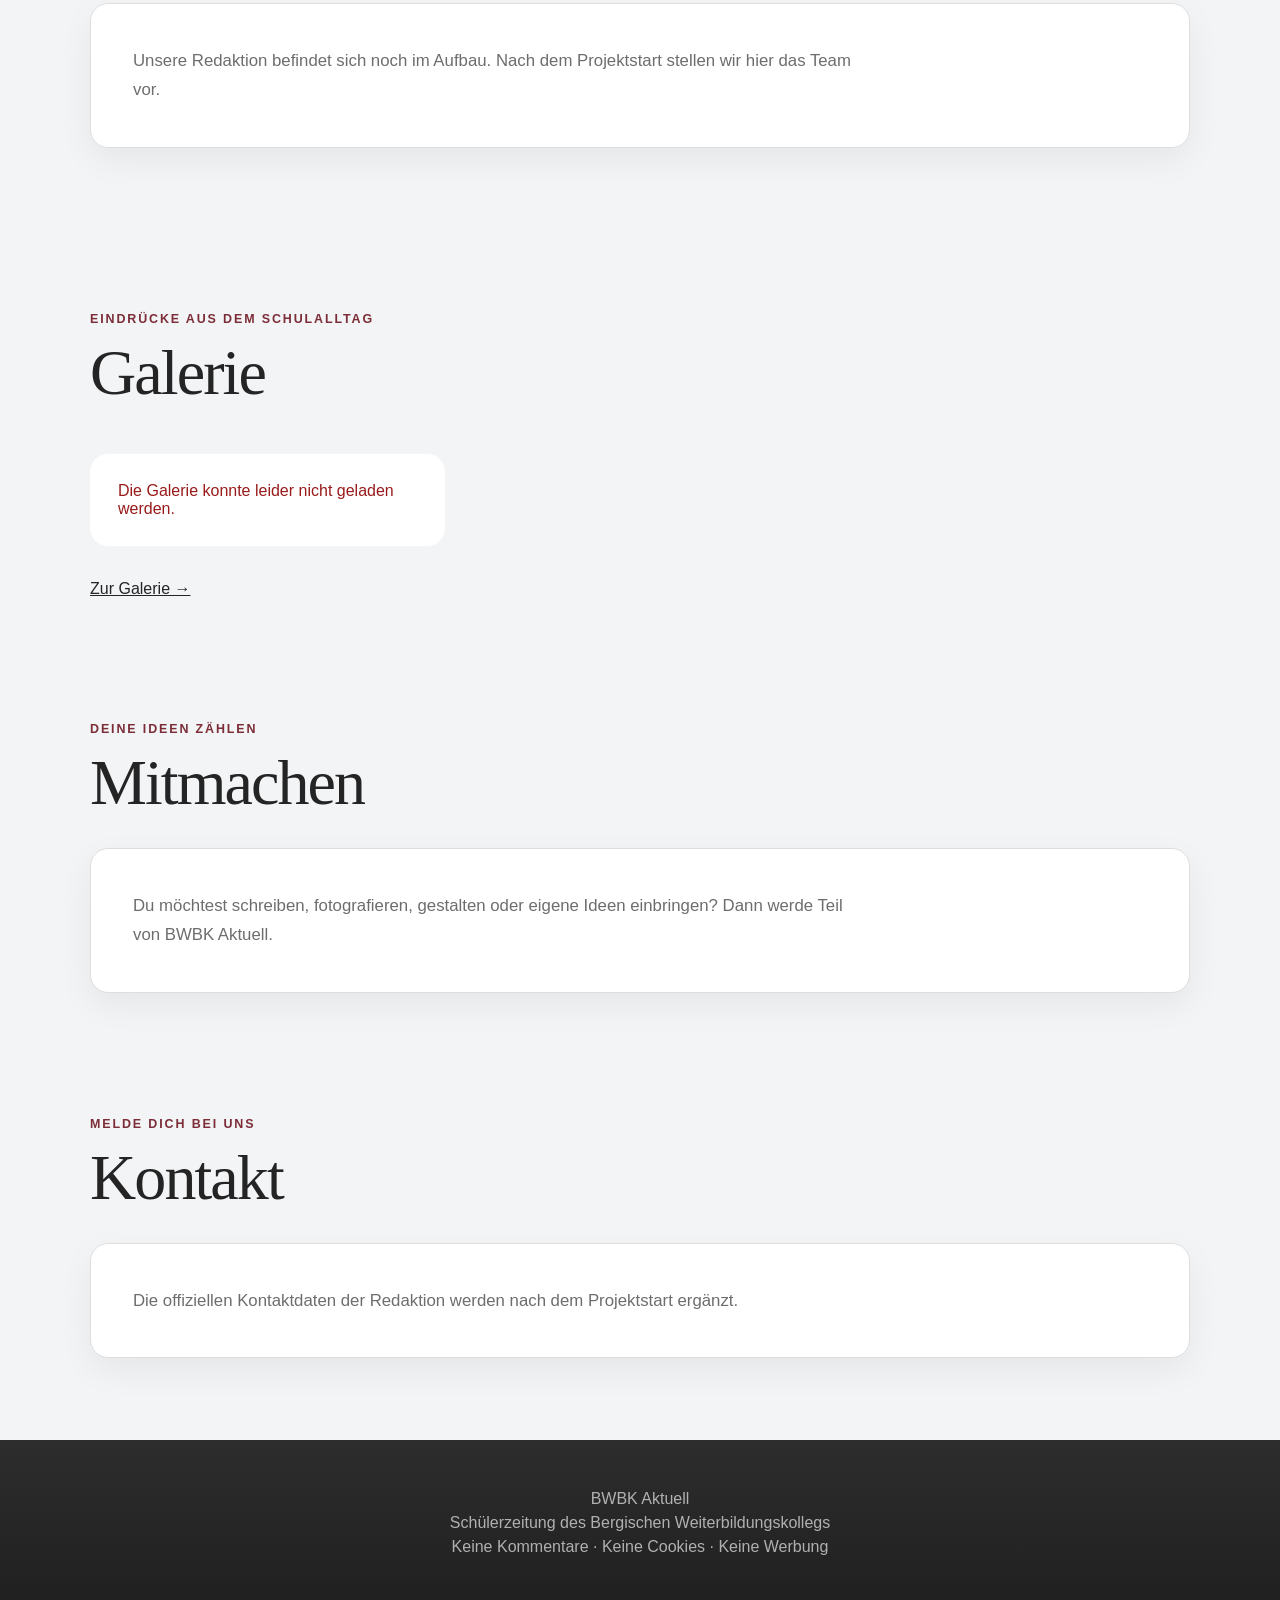
==== commit 2be77ecf: "Changed Header" ====
--- a/index.html
+++ b/index.html
@@ -17,7 +17,7 @@
 
     <title>BWBK Aktuell</title>
 
-    <link rel="stylesheet" href="style.css?v=6">
+    <link rel="stylesheet" href="style.css?v=7">
     <link rel="manifest" href="manifest.json">
 
     <link
@@ -75,27 +75,10 @@
     </div>
 </nav>
 
-    <header class="hero" id="top">
-        <img
-            class="hero-image"
-            src="assets/images/header.jpg"
-            alt="Gebäude und Logo des Bergischen Weiterbildungskollegs"
-        >
-
-        <div class="hero-overlay"></div>
-
-        <div class="hero-content">
-            <p class="school-name">
-                Bergisches Weiterbildungskolleg
-            </p>
-
-            <h1>BWBK Aktuell</h1>
-
-            <p class="intro">
-                Neuigkeiten. Geschichten. Perspektiven.
-            </p>
-        </div>
-    </header>
+    <header
+        class="hero"
+        aria-label="BWBK Aktuell – Schülerzeitung des Bergischen Weiterbildungskollegs"
+    ></header>
 
     <main>
         <section
--- a/style.css
+++ b/style.css
@@ -181,82 +181,34 @@
 /* HERO */
 
 .hero {
-    position: relative;
-
-    min-height: 58vh;
-    overflow: hidden;
-
-    display: flex;
-    align-items: flex-end;
-
-    background: #202020;
-}
-
-.hero-image {
-    position: absolute;
-    inset: 0;
-
     width: 100%;
-    height: 100%;
-
-    object-fit: cover;
-    object-position: center;
-}
-
-.hero-overlay {
-    position: absolute;
-    inset: 0;
-
-    background:
-        linear-gradient(
-            to top,
-            rgba(0, 0, 0, 0.86) 0%,
-            rgba(0, 0, 0, 0.46) 42%,
-            rgba(0, 0, 0, 0.1) 100%
-        );
-}
-
-.hero-content {
-    position: relative;
-    z-index: 1;
-
-    width: min(calc(100% - 40px), var(--content-width));
-    margin: 0 auto;
-    padding: 68px 0;
-
-    color: white;
-}
-
-.school-name {
-    margin: 0 0 14px;
-
-    color: rgba(255, 255, 255, 0.76);
-
-    font-size: 0.82rem;
-    font-weight: 700;
-    letter-spacing: 0.16em;
-    text-transform: uppercase;
-}
-
-.hero h1 {
-    margin: 0;
-
-    font-family: Garamond, Georgia, "Times New Roman", serif;
-    font-size: clamp(3rem, 8vw, 6.2rem);
-    font-weight: 400;
-    line-height: 0.95;
-    letter-spacing: -0.045em;
-}
-
-.intro {
-    max-width: 680px;
-    margin: 24px 0 0;
-
-    color: rgba(255, 255, 255, 0.82);
-
-    font-size: clamp(1.05rem, 2vw, 1.35rem);
-    line-height: 1.6;
-}
+
+    aspect-ratio: 16 / 9;
+
+    background-image:
+        url("assets/images/header-light.png");
+
+    background-size: contain;
+    background-position: center;
+    background-repeat: no-repeat;
+
+    background-color: #ffffff;
+}
+
+
+/* DARK MODE */
+
+@media (prefers-color-scheme: dark) {
+
+    .hero {
+        background-image:
+            url("assets/images/header-dark.png");
+
+        background-color: #020810;
+    }
+
+}
+
 
 /* SECTIONS */
 
@@ -697,15 +649,8 @@
     }
 }
 
+
 @media (max-width: 800px) {
-    .hero {
-        min-height: 52vh;
-    }
-
-    .hero-content {
-        padding: 54px 0;
-    }
-
     .current-card {
         grid-template-columns: 1fr;
     }
@@ -719,66 +664,15 @@
     }
 }
 
+
 /* MOBILE */
 
+    .hero {
+        aspect-ratio: 16 / 10;
+    }
+
+
 @media (max-width: 520px) {
-    .hero {
-        min-height: 0;
-        overflow: visible;
-
-        display: block;
-
-        background: var(--surface);
-    }
-
-    .hero-image {
-        position: relative;
-        inset: auto;
-
-        width: 100%;
-        height: auto;
-
-        object-fit: contain;
-        object-position: center;
-    }
-
-    .hero-overlay {
-        display: none;
-    }
-
-    .hero-content {
-        width: 100%;
-        margin: 0;
-        padding: 26px 18px 32px;
-
-        color: var(--text);
-        background: var(--surface);
-    }
-
-    .school-name {
-        margin-bottom: 10px;
-
-        color: var(--accent);
-
-        font-size: 0.68rem;
-        line-height: 1.5;
-    }
-
-    .hero h1 {
-        font-size: clamp(2.5rem, 13vw, 3.8rem);
-        line-height: 1;
-        letter-spacing: -0.035em;
-    }
-
-    .intro {
-        margin-top: 14px;
-
-        color: var(--text-light);
-
-        font-size: 1rem;
-        line-height: 1.55;
-    }
-
     .current-section {
         margin-top: 0;
     }
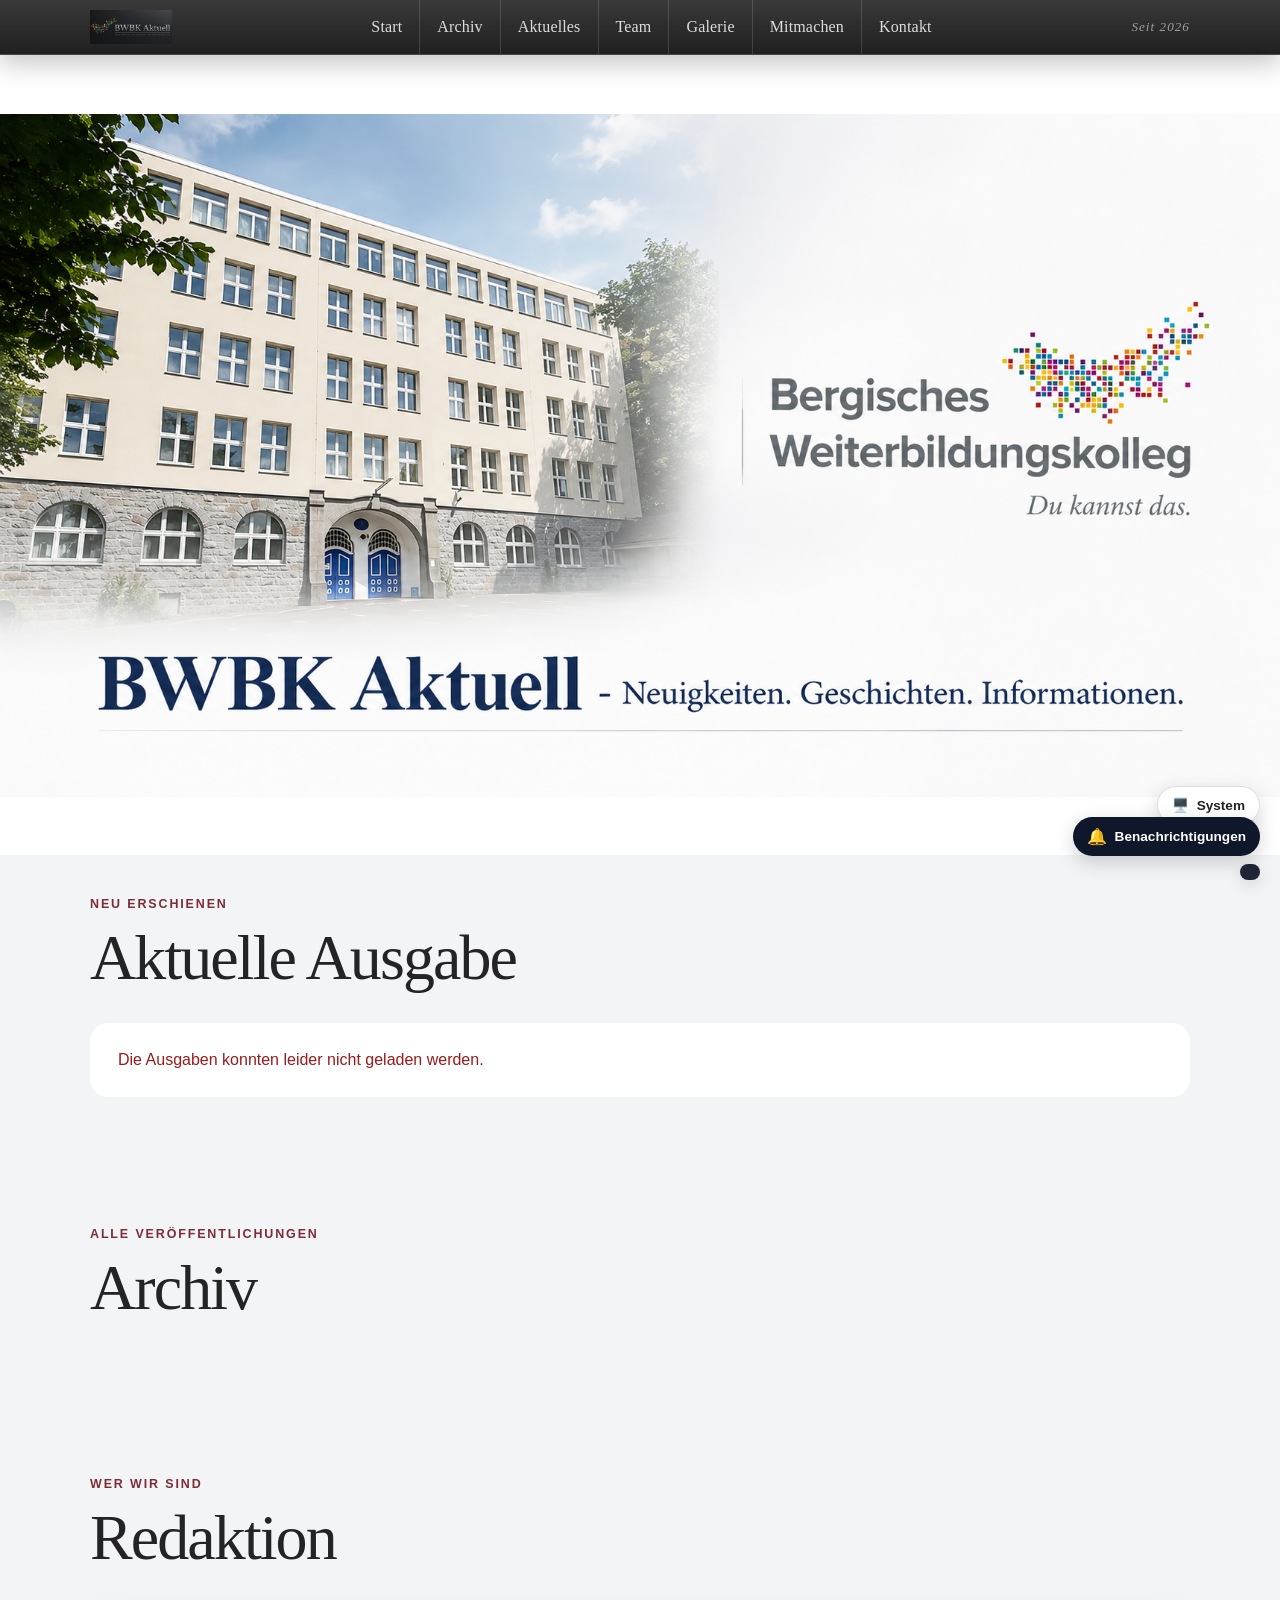
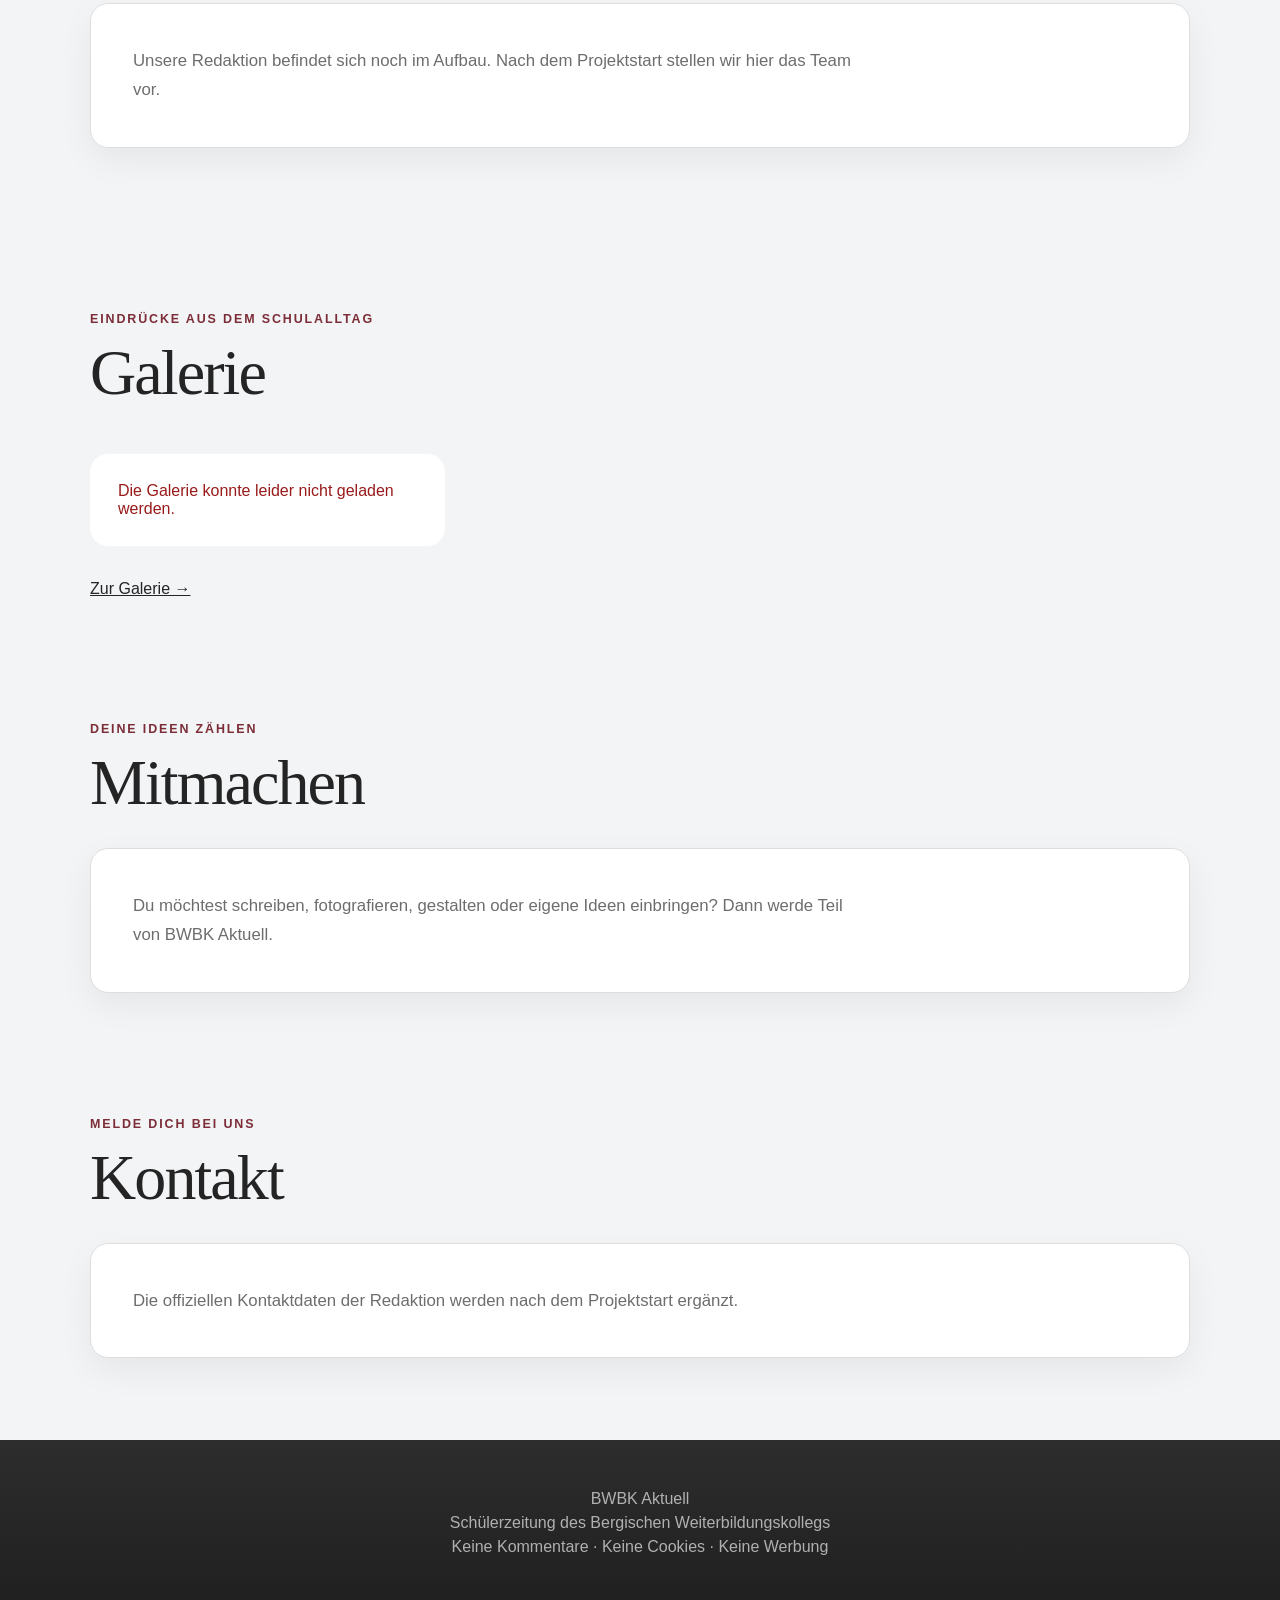
==== commit 05af7d86: "fixed dark theme and light theme" ====
--- a/index.html
+++ b/index.html
@@ -17,7 +17,7 @@
 
     <title>BWBK Aktuell</title>
 
-    <link rel="stylesheet" href="style.css?v=7">
+    <link rel="stylesheet" href="style.css?v=8">
     <link rel="manifest" href="manifest.json">
 
     <link
@@ -42,6 +42,12 @@
     src="assets/js/push.js?v=1"
     defer
 ></script>
+
+<script
+    src="assets/js/theme.js?v=1"
+    defer
+></script>
+
 </head>
 
 <body>
@@ -220,6 +226,32 @@
         </p>
     </footer>
 
+    <div class="theme-floating">
+
+    <button
+        id="theme-toggle-button"
+        class="theme-floating-button"
+        type="button"
+        aria-label="Darstellung ändern"
+        title="Darstellung ändern"
+    >
+        <span
+            id="theme-toggle-icon"
+            aria-hidden="true"
+        >
+            🖥️
+        </span>
+
+        <span
+            id="theme-toggle-label"
+            class="theme-floating-label"
+        >
+            System
+        </span>
+    </button>
+
+    </div>
+
     <div class="push-floating">
 
     <button
--- a/style.css
+++ b/style.css
@@ -196,20 +196,6 @@
 }
 
 
-/* DARK MODE */
-
-@media (prefers-color-scheme: dark) {
-
-    .hero {
-        background-image:
-            url("assets/images/header-dark.png");
-
-        background-color: #020810;
-    }
-
-}
-
-
 /* SECTIONS */
 
 .section {
@@ -1502,4 +1488,669 @@
 
 .gallery-lightbox.hidden {
     display: none;
+}
+
+/* ==========================================
+   DARK MODE
+   ========================================== */
+
+@media (prefers-color-scheme: dark) {
+
+    /*
+     * GLOBALE FARBEN
+     */
+
+    :root {
+        --background: #0f1114;
+        --surface: #191c20;
+
+        --text: #f2f3f5;
+        --text-light: #b1b5bb;
+
+        --accent: #c56573;
+        --accent-hover: #df7b89;
+
+        --navigation-top: #25282c;
+        --navigation-middle: #1b1e21;
+        --navigation-bottom: #111315;
+
+        --border: #30343a;
+
+        --shadow:
+            0 18px 50px
+            rgba(0, 0, 0, 0.42);
+    }
+
+
+    /*
+     * SEITE
+     */
+
+    body {
+        color: var(--text);
+        background: var(--background);
+    }
+
+
+    /*
+     * HERO
+     */
+
+    .hero {
+        background-image:
+            url("assets/images/header-dark.png");
+
+        background-color: #020810;
+    }
+
+
+    /*
+     * NAVIGATION
+     */
+
+    .main-navigation {
+        border-bottom-color:
+            rgba(255, 255, 255, 0.06);
+
+        box-shadow:
+            0 8px 28px
+            rgba(0, 0, 0, 0.42);
+    }
+
+
+    /*
+     * AKTUELLE AUSGABE
+     */
+
+    .current-card {
+        background:
+            var(--surface);
+
+        border-color:
+            var(--border);
+
+        box-shadow:
+            var(--shadow);
+    }
+
+    .cover-wrapper {
+        background:
+            #24282d;
+    }
+
+
+    /*
+     * ARCHIV
+     */
+
+    .archive-row {
+        background:
+            var(--surface);
+
+        border-color:
+            var(--border);
+    }
+
+    .archive-row:hover,
+    .archive-row:focus-visible {
+        border-color:
+            rgba(197, 101, 115, 0.55);
+
+        box-shadow:
+            0 10px 30px
+            rgba(0, 0, 0, 0.32);
+    }
+
+    .archive-row-cover {
+        background:
+            #24282d;
+    }
+
+
+    /*
+     * INFORMATIONSKARTEN
+     */
+
+    .information-card {
+        color:
+            var(--text-light);
+
+        background:
+            var(--surface);
+
+        border-color:
+            var(--border);
+
+        box-shadow:
+            0 12px 34px
+            rgba(0, 0, 0, 0.25);
+    }
+
+
+    /*
+     * STATUSMELDUNGEN
+     */
+
+    .status-message,
+    .error-message {
+        background:
+            var(--surface);
+    }
+
+    .error-message {
+        color:
+            #ff8d8d;
+    }
+
+
+    /*
+     * AKTUELLES
+     */
+
+    .update-card,
+    .date-row {
+        background:
+            var(--surface);
+
+        border:
+            1px solid var(--border);
+
+        box-shadow:
+            0 4px 18px
+            rgba(0, 0, 0, 0.22);
+    }
+
+    .update-card-date,
+    .date-calendar {
+        border-right-color:
+            var(--border);
+    }
+
+
+    /*
+     * TEAM
+     */
+
+    .team-card {
+        background:
+            var(--surface);
+
+        border-color:
+            var(--border);
+
+        box-shadow:
+            0 8px 26px
+            rgba(0, 0, 0, 0.24);
+    }
+
+    .team-profile-placeholder {
+        color:
+            var(--text-light);
+
+        background:
+            #262a2f;
+    }
+
+
+    /*
+     * ÖFFENTLICHE GALERIE
+     */
+
+    .public-gallery-card {
+        background:
+            var(--surface);
+
+        border-color:
+            var(--border);
+
+        box-shadow:
+            0 10px 28px
+            rgba(0, 0, 0, 0.24);
+    }
+
+    .public-gallery-card:hover,
+    .public-gallery-card:focus-visible {
+        border-color:
+            rgba(197, 101, 115, 0.55);
+
+        box-shadow:
+            0 16px 36px
+            rgba(0, 0, 0, 0.34);
+    }
+
+    .public-gallery-image-wrapper {
+        background:
+            #24282d;
+    }
+
+
+    /*
+     * GALERIE AUF DER STARTSEITE
+     */
+
+    .home-gallery-card {
+        background:
+            #24282d;
+
+        box-shadow:
+            0 8px 24px
+            rgba(0, 0, 0, 0.28);
+    }
+
+
+    /*
+     * PUSH-BUTTON
+     */
+
+    .push-floating-button {
+        color:
+            #f5f5f5;
+
+        background:
+            #25292e;
+
+        border:
+            1px solid var(--border);
+
+        box-shadow:
+            0 6px 20px
+            rgba(0, 0, 0, 0.35);
+    }
+
+    .push-floating-button.push-active {
+        background:
+            var(--accent);
+
+        border-color:
+            var(--accent);
+    }
+
+    .push-floating-status {
+        background:
+            rgba(25, 28, 32, 0.97);
+
+        border:
+            1px solid var(--border);
+    }
+
+
+    /*
+     * FOOTER
+     */
+
+    .site-footer {
+        background:
+            linear-gradient(
+                180deg,
+                #17191c,
+                #0c0e10
+            );
+
+        border-top:
+            1px solid var(--border);
+    }
+
+}
+
+/* ==========================================
+   THEME BUTTON
+   ========================================== */
+
+.theme-floating {
+    position: fixed;
+
+    right: 20px;
+    bottom: 76px;
+
+    z-index: 1000;
+}
+
+
+.theme-floating-button {
+    display: flex;
+    align-items: center;
+
+    gap: 8px;
+
+    padding: 10px 14px;
+
+    color: var(--text);
+    background: var(--surface);
+
+    border: 1px solid var(--border);
+    border-radius: 999px;
+
+    font: inherit;
+    font-size: 0.85rem;
+    font-weight: 600;
+
+    cursor: pointer;
+
+    box-shadow:
+        0 6px 20px
+        rgba(0, 0, 0, 0.16);
+
+    transition:
+        transform 160ms ease,
+        background 160ms ease;
+}
+
+
+.theme-floating-button:hover {
+    transform: translateY(-2px);
+}
+
+
+@media (max-width: 600px) {
+
+    .theme-floating {
+        right: 12px;
+        bottom: 64px;
+    }
+
+
+    .theme-floating-label {
+        display: none;
+    }
+
+}
+
+
+/* ==========================================
+   LIGHT THEME
+   ========================================== */
+
+html[data-theme="light"] {
+    --background: #f3f4f6;
+    --surface: #ffffff;
+
+    --text: #242424;
+    --text-light: #6d6d6d;
+
+    --accent: #7c2d38;
+    --accent-hover: #5f202a;
+
+    --navigation-top: #3a3a3a;
+    --navigation-middle: #2d2d2d;
+    --navigation-bottom: #202020;
+
+    --border: #dedede;
+
+    --shadow:
+        0 18px 50px
+        rgba(0, 0, 0, 0.12);
+}
+
+
+html[data-theme="light"] .hero {
+    background-image:
+        url("assets/images/header-light.png");
+
+    background-color:
+        #ffffff;
+}
+
+
+/* ==========================================
+   DARK THEME
+   ========================================== */
+
+html[data-theme="dark"] {
+    --background: #0f1114;
+    --surface: #191c20;
+
+    --text: #f2f3f5;
+    --text-light: #b1b5bb;
+
+    --accent: #c56573;
+    --accent-hover: #df7b89;
+
+    --navigation-top: #25282c;
+    --navigation-middle: #1b1e21;
+    --navigation-bottom: #111315;
+
+    --border: #30343a;
+
+    --shadow:
+        0 18px 50px
+        rgba(0, 0, 0, 0.42);
+}
+
+
+html[data-theme="dark"] .hero {
+    background-image:
+        url("assets/images/header-dark.png");
+
+    background-color:
+        #020810;
+}
+
+
+/* AKTUELLE AUSGABE */
+
+html[data-theme="dark"] .current-card {
+    background:
+        var(--surface);
+
+    border-color:
+        var(--border);
+
+    box-shadow:
+        var(--shadow);
+}
+
+
+html[data-theme="dark"] .cover-wrapper {
+    background:
+        #24282d;
+}
+
+
+/* ARCHIV */
+
+html[data-theme="dark"] .archive-row {
+    background:
+        var(--surface);
+
+    border-color:
+        var(--border);
+}
+
+
+html[data-theme="dark"] .archive-row:hover,
+html[data-theme="dark"] .archive-row:focus-visible {
+    border-color:
+        rgba(197, 101, 115, 0.55);
+
+    box-shadow:
+        0 10px 30px
+        rgba(0, 0, 0, 0.32);
+}
+
+
+html[data-theme="dark"] .archive-row-cover {
+    background:
+        #24282d;
+}
+
+
+/* INFORMATIONEN */
+
+html[data-theme="dark"] .information-card {
+    color:
+        var(--text-light);
+
+    background:
+        var(--surface);
+
+    border-color:
+        var(--border);
+
+    box-shadow:
+        0 12px 34px
+        rgba(0, 0, 0, 0.25);
+}
+
+
+/* STATUS */
+
+html[data-theme="dark"] .status-message,
+html[data-theme="dark"] .error-message {
+    background:
+        var(--surface);
+}
+
+
+html[data-theme="dark"] .error-message {
+    color:
+        #ff8d8d;
+}
+
+
+/* AKTUELLES */
+
+html[data-theme="dark"] .update-card,
+html[data-theme="dark"] .date-row {
+    background:
+        var(--surface);
+
+    border:
+        1px solid var(--border);
+
+    box-shadow:
+        0 4px 18px
+        rgba(0, 0, 0, 0.22);
+}
+
+
+html[data-theme="dark"] .update-card-date,
+html[data-theme="dark"] .date-calendar {
+    border-right-color:
+        var(--border);
+}
+
+
+/* TEAM */
+
+html[data-theme="dark"] .team-card {
+    background:
+        var(--surface);
+
+    border-color:
+        var(--border);
+
+    box-shadow:
+        0 8px 26px
+        rgba(0, 0, 0, 0.24);
+}
+
+
+html[data-theme="dark"] .team-profile-placeholder {
+    color:
+        var(--text-light);
+
+    background:
+        #262a2f;
+}
+
+
+/* GALERIE */
+
+html[data-theme="dark"] .public-gallery-card {
+    background:
+        var(--surface);
+
+    border-color:
+        var(--border);
+
+    box-shadow:
+        0 10px 28px
+        rgba(0, 0, 0, 0.24);
+}
+
+
+html[data-theme="dark"]
+.public-gallery-card:hover,
+html[data-theme="dark"]
+.public-gallery-card:focus-visible {
+    border-color:
+        rgba(197, 101, 115, 0.55);
+
+    box-shadow:
+        0 16px 36px
+        rgba(0, 0, 0, 0.34);
+}
+
+
+html[data-theme="dark"]
+.public-gallery-image-wrapper {
+    background:
+        #24282d;
+}
+
+
+/* GALERIE STARTSEITE */
+
+html[data-theme="dark"]
+.home-gallery-card {
+    background:
+        #24282d;
+
+    box-shadow:
+        0 8px 24px
+        rgba(0, 0, 0, 0.28);
+}
+
+
+/* PUSH */
+
+html[data-theme="dark"]
+.push-floating-button {
+    color:
+        #f5f5f5;
+
+    background:
+        #25292e;
+
+    border:
+        1px solid var(--border);
+
+    box-shadow:
+        0 6px 20px
+        rgba(0, 0, 0, 0.35);
+}
+
+
+html[data-theme="dark"]
+.push-floating-button.push-active {
+    background:
+        var(--accent);
+
+    border-color:
+        var(--accent);
+}
+
+
+html[data-theme="dark"]
+.push-floating-status {
+    background:
+        rgba(25, 28, 32, 0.97);
+
+    border:
+        1px solid var(--border);
+}
+
+
+/* FOOTER */
+
+html[data-theme="dark"] .site-footer {
+    background:
+        linear-gradient(
+            180deg,
+            #17191c,
+            #0c0e10
+        );
+
+    border-top:
+        1px solid var(--border);
 }
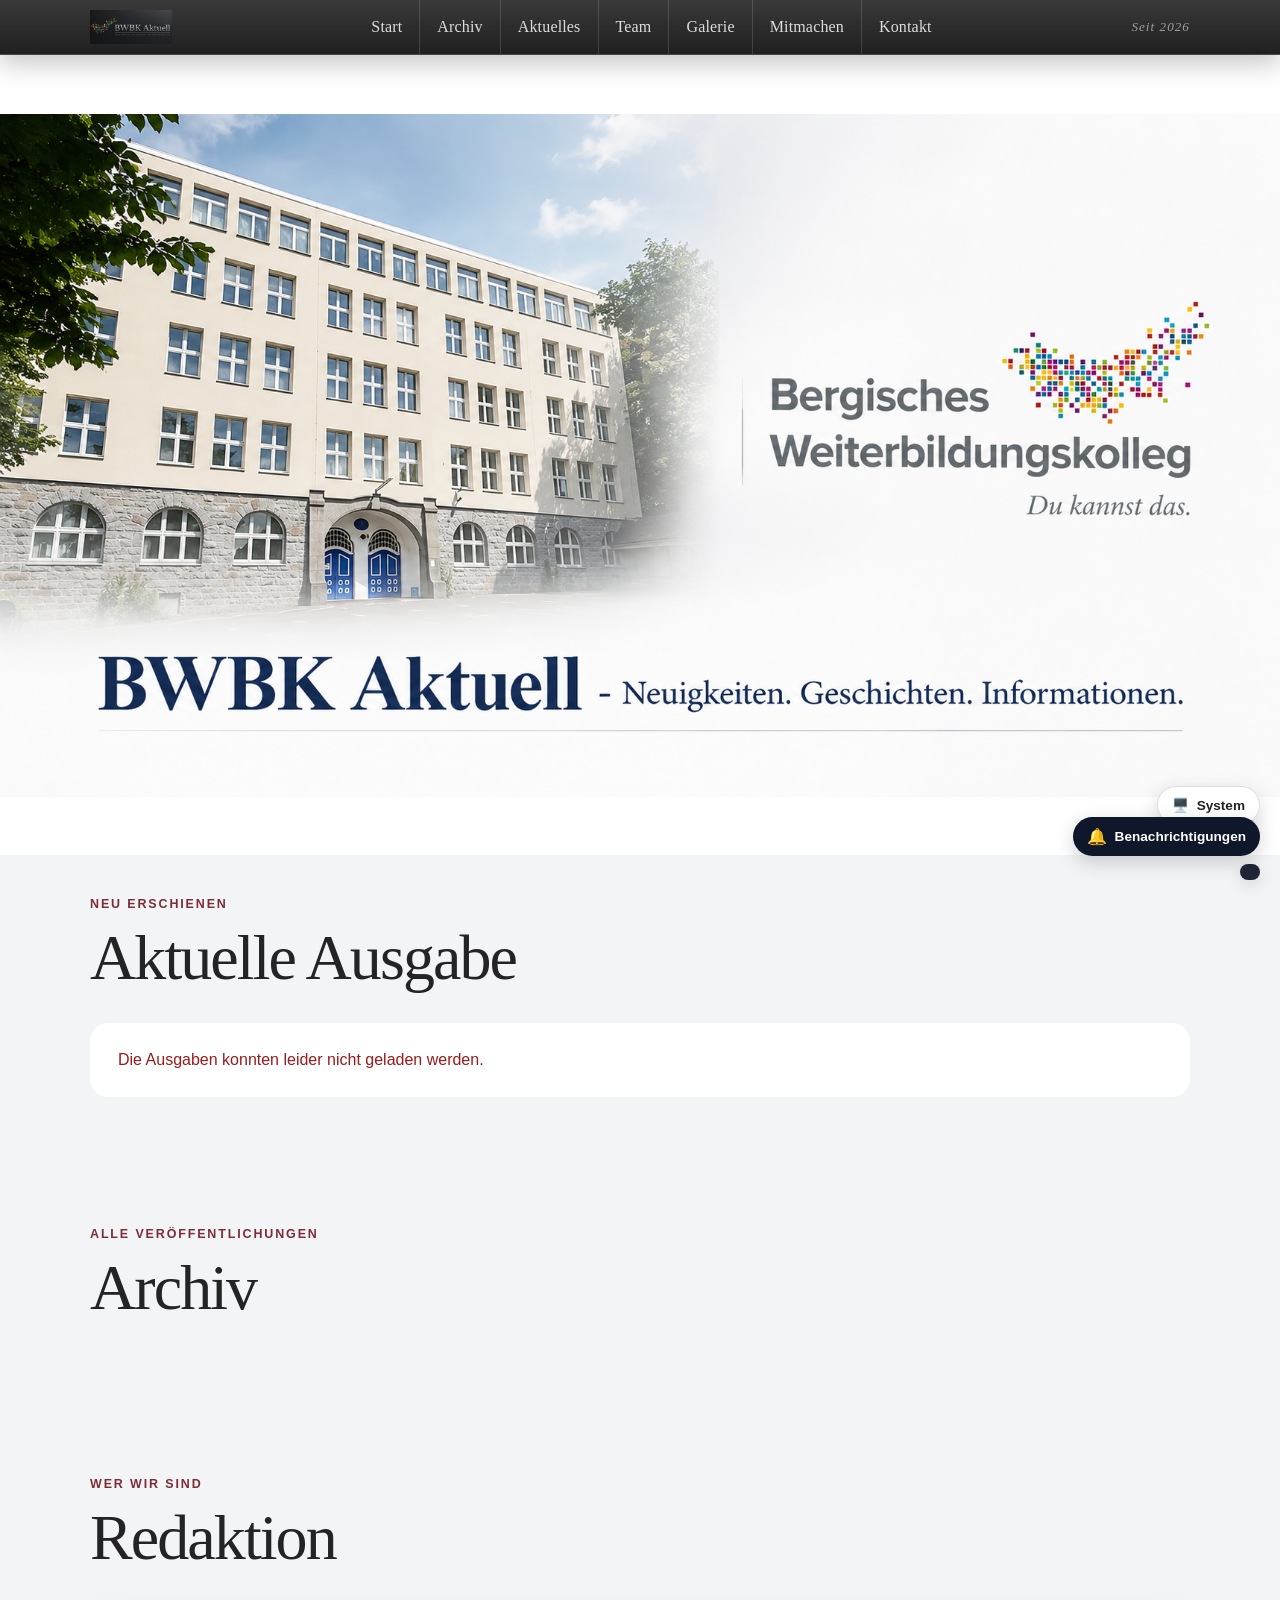
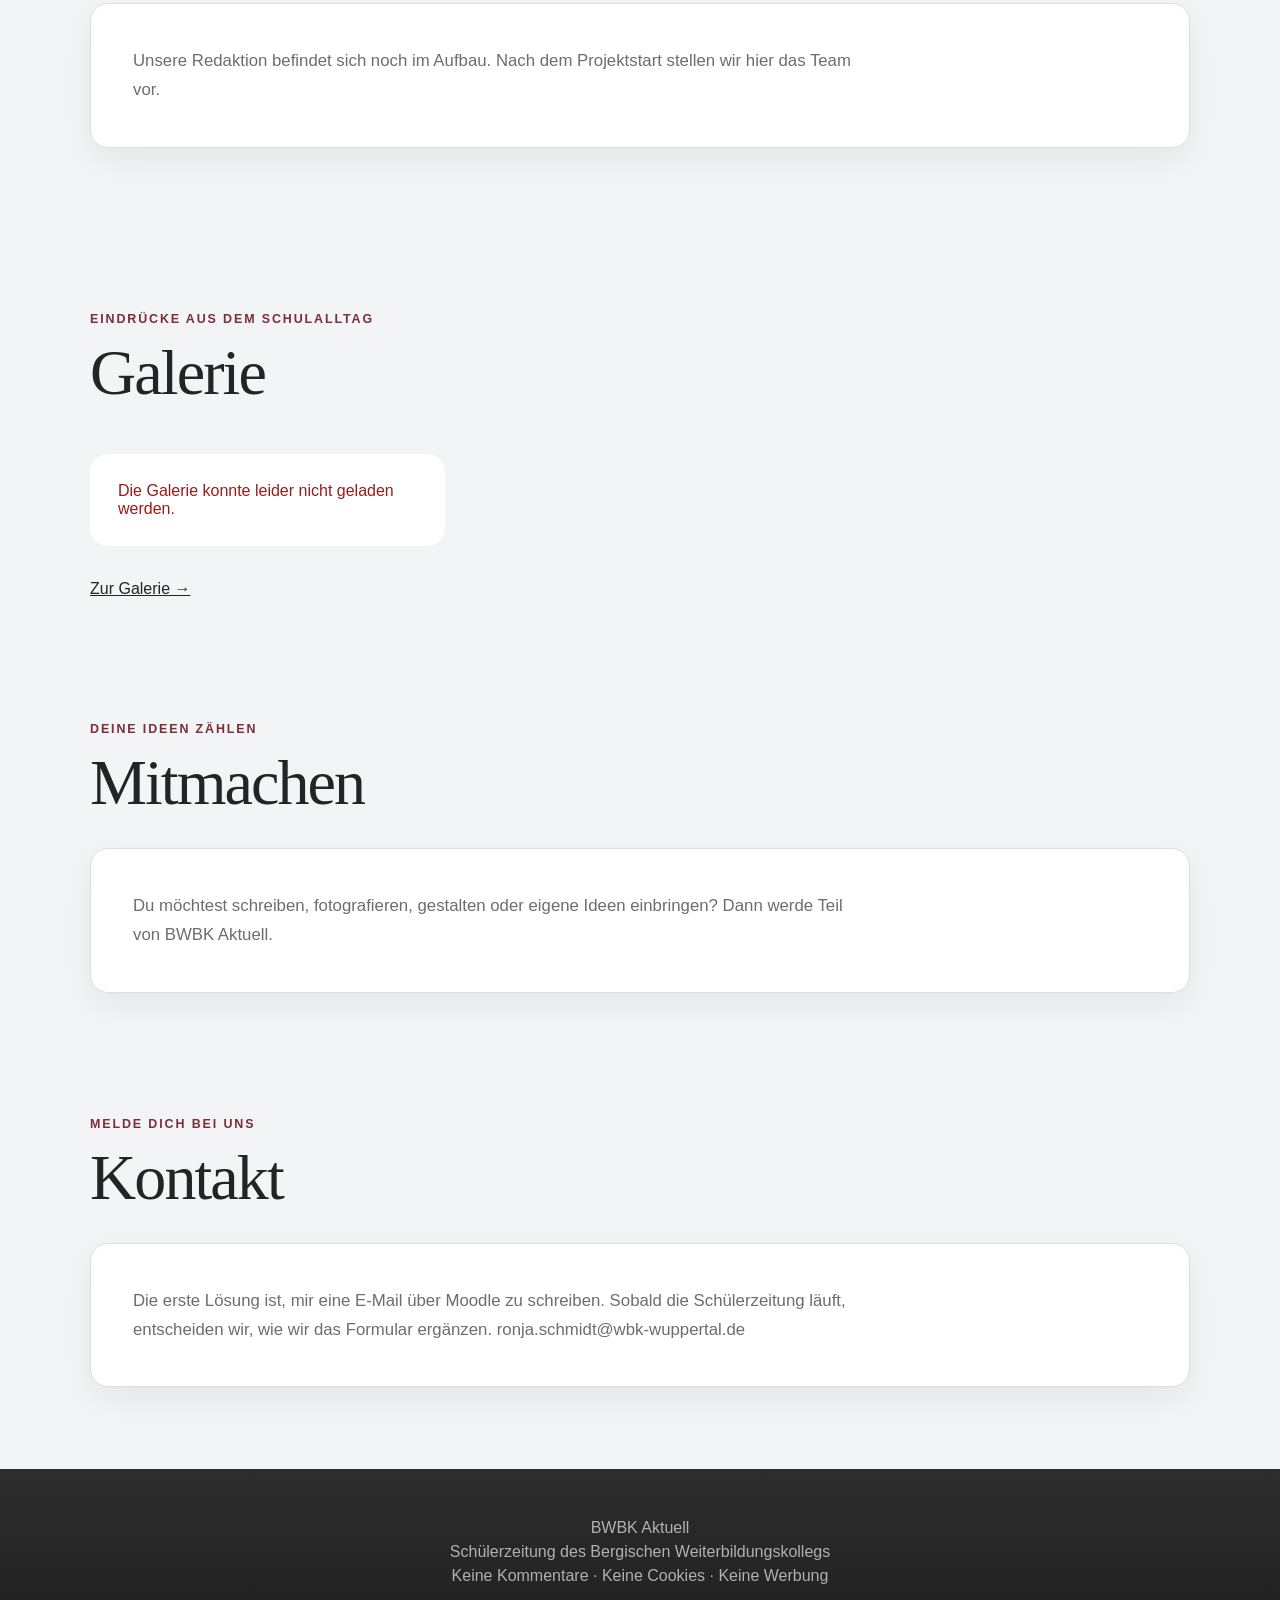
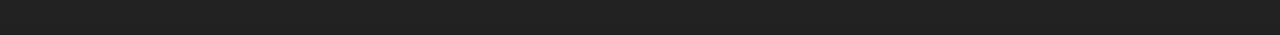
==== commit 7f0bd4e3: "add contact" ====
--- a/index.html
+++ b/index.html
@@ -207,8 +207,9 @@
 
             <div class="information-card">
                 <p>
-                    Die offiziellen Kontaktdaten der Redaktion
-                    werden nach dem Projektstart ergänzt.
+                    Die erste Lösung ist, mir eine E-Mail über Moodle zu schreiben.
+                    Sobald die Schülerzeitung läuft, entscheiden wir, wie wir das Formular ergänzen.
+                    ronja.schmidt@wbk-wuppertal.de
                 </p>
             </div>
         </section>
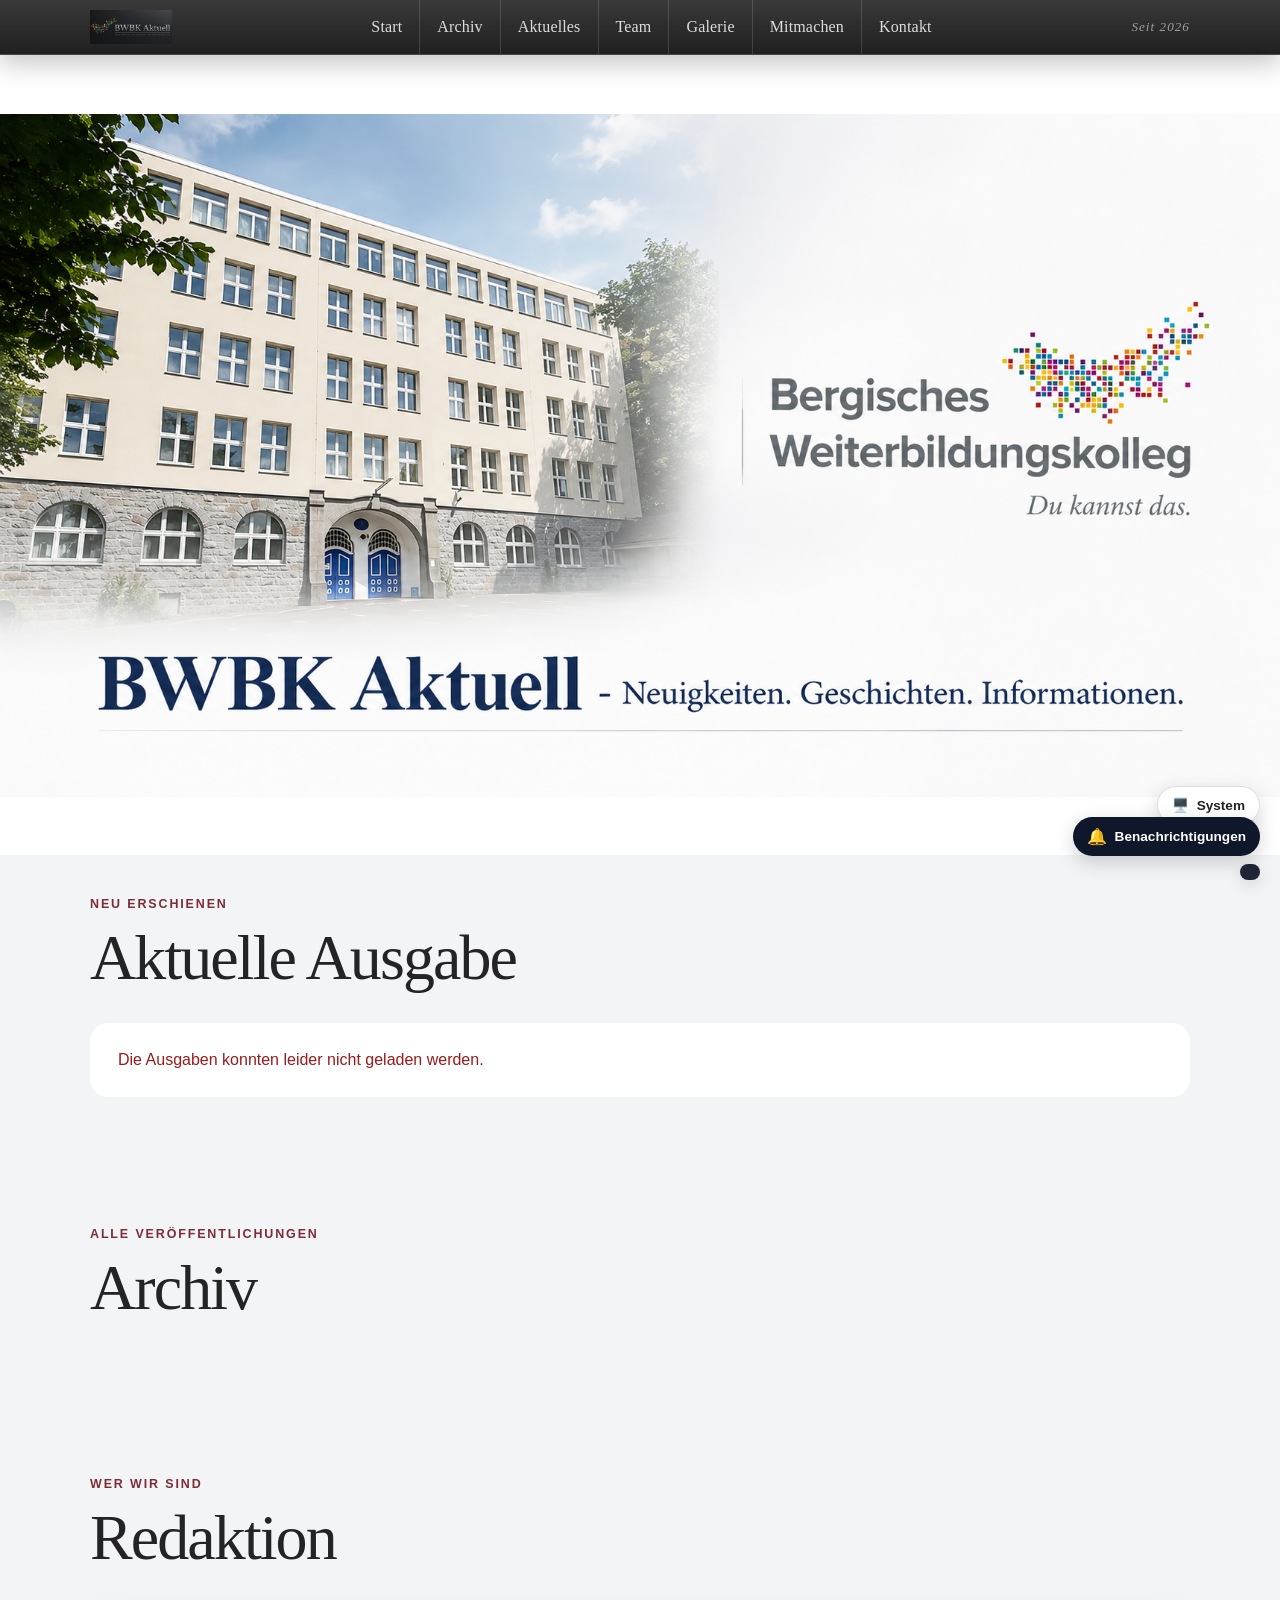
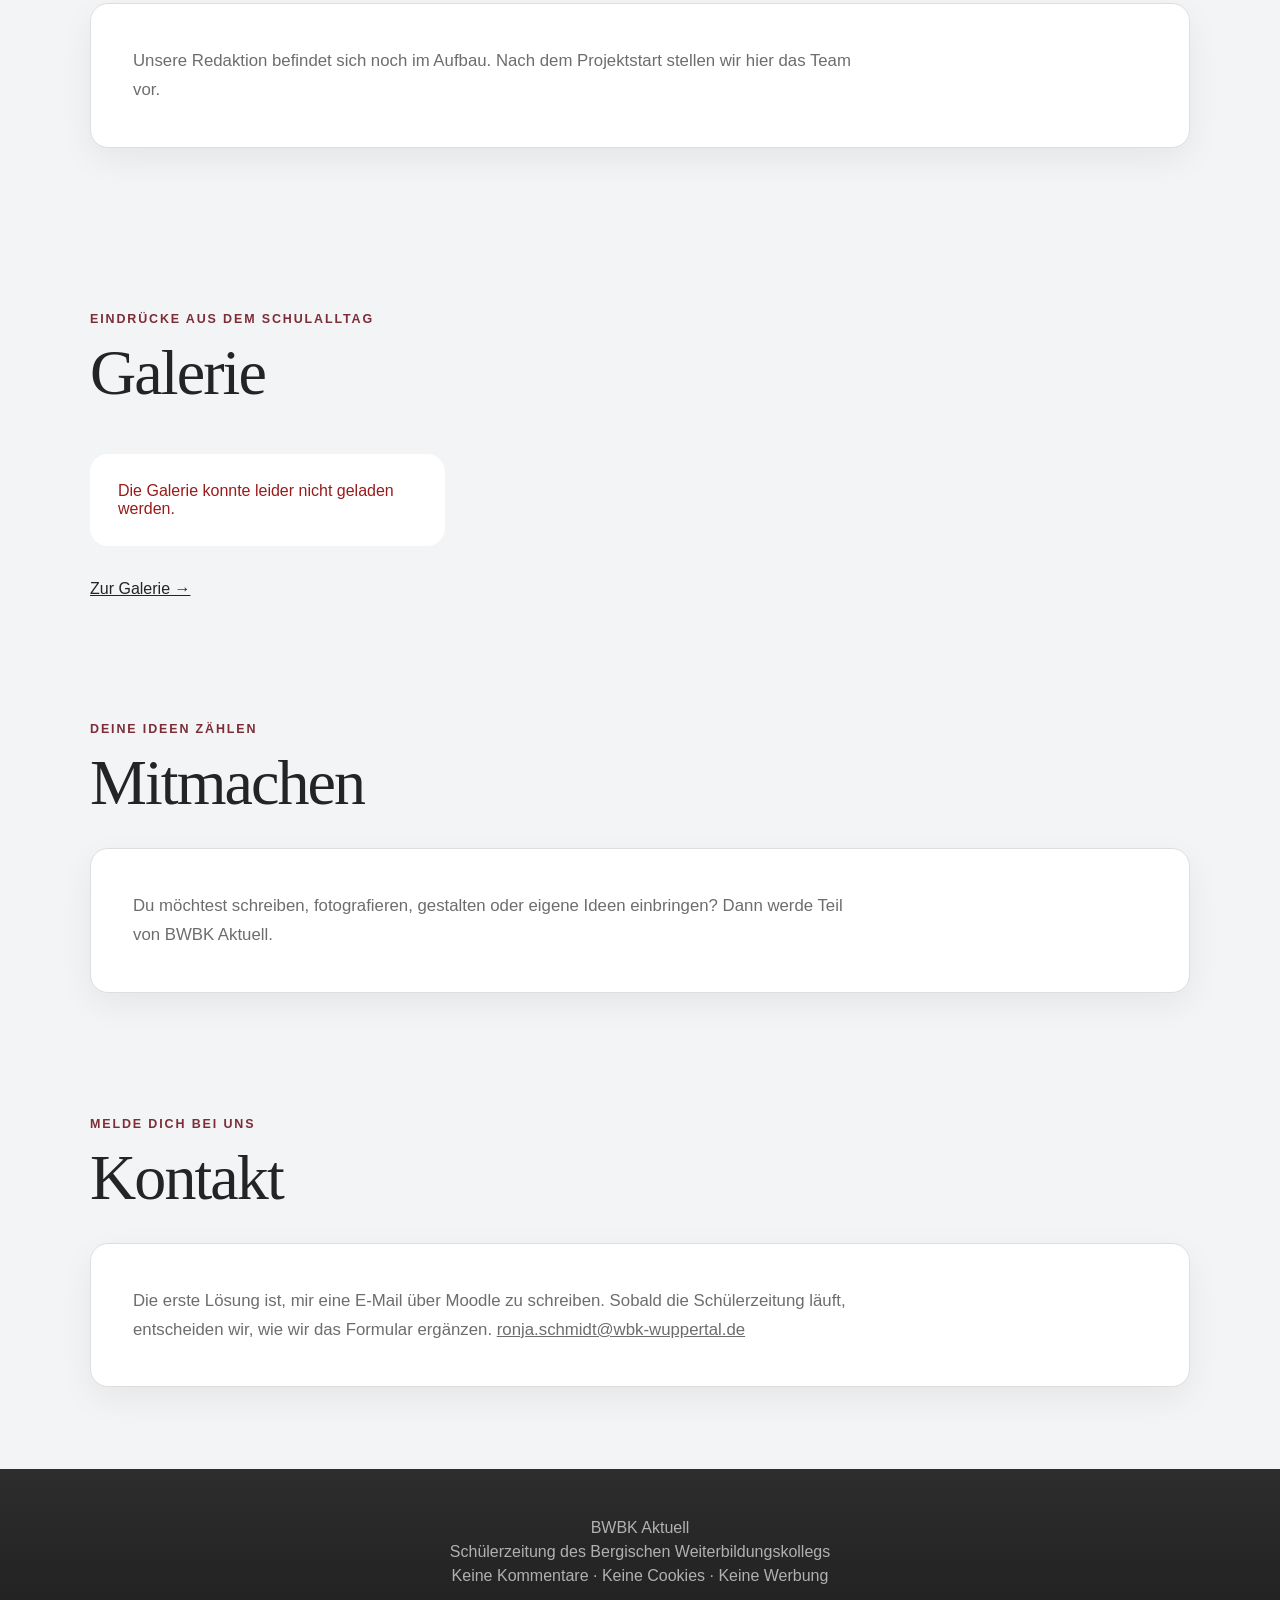
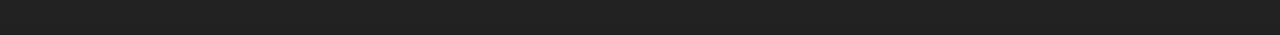
==== commit 10633a1f: "added clickable email" ====
--- a/index.html
+++ b/index.html
@@ -209,7 +209,9 @@
                 <p>
                     Die erste Lösung ist, mir eine E-Mail über Moodle zu schreiben.
                     Sobald die Schülerzeitung läuft, entscheiden wir, wie wir das Formular ergänzen.
-                    ronja.schmidt@wbk-wuppertal.de
+                    <a href="mailto:ronja.schmidt@wbk-wuppertal.de">
+                        ronja.schmidt@wbk-wuppertal.de
+                    </a>
                 </p>
             </div>
         </section>
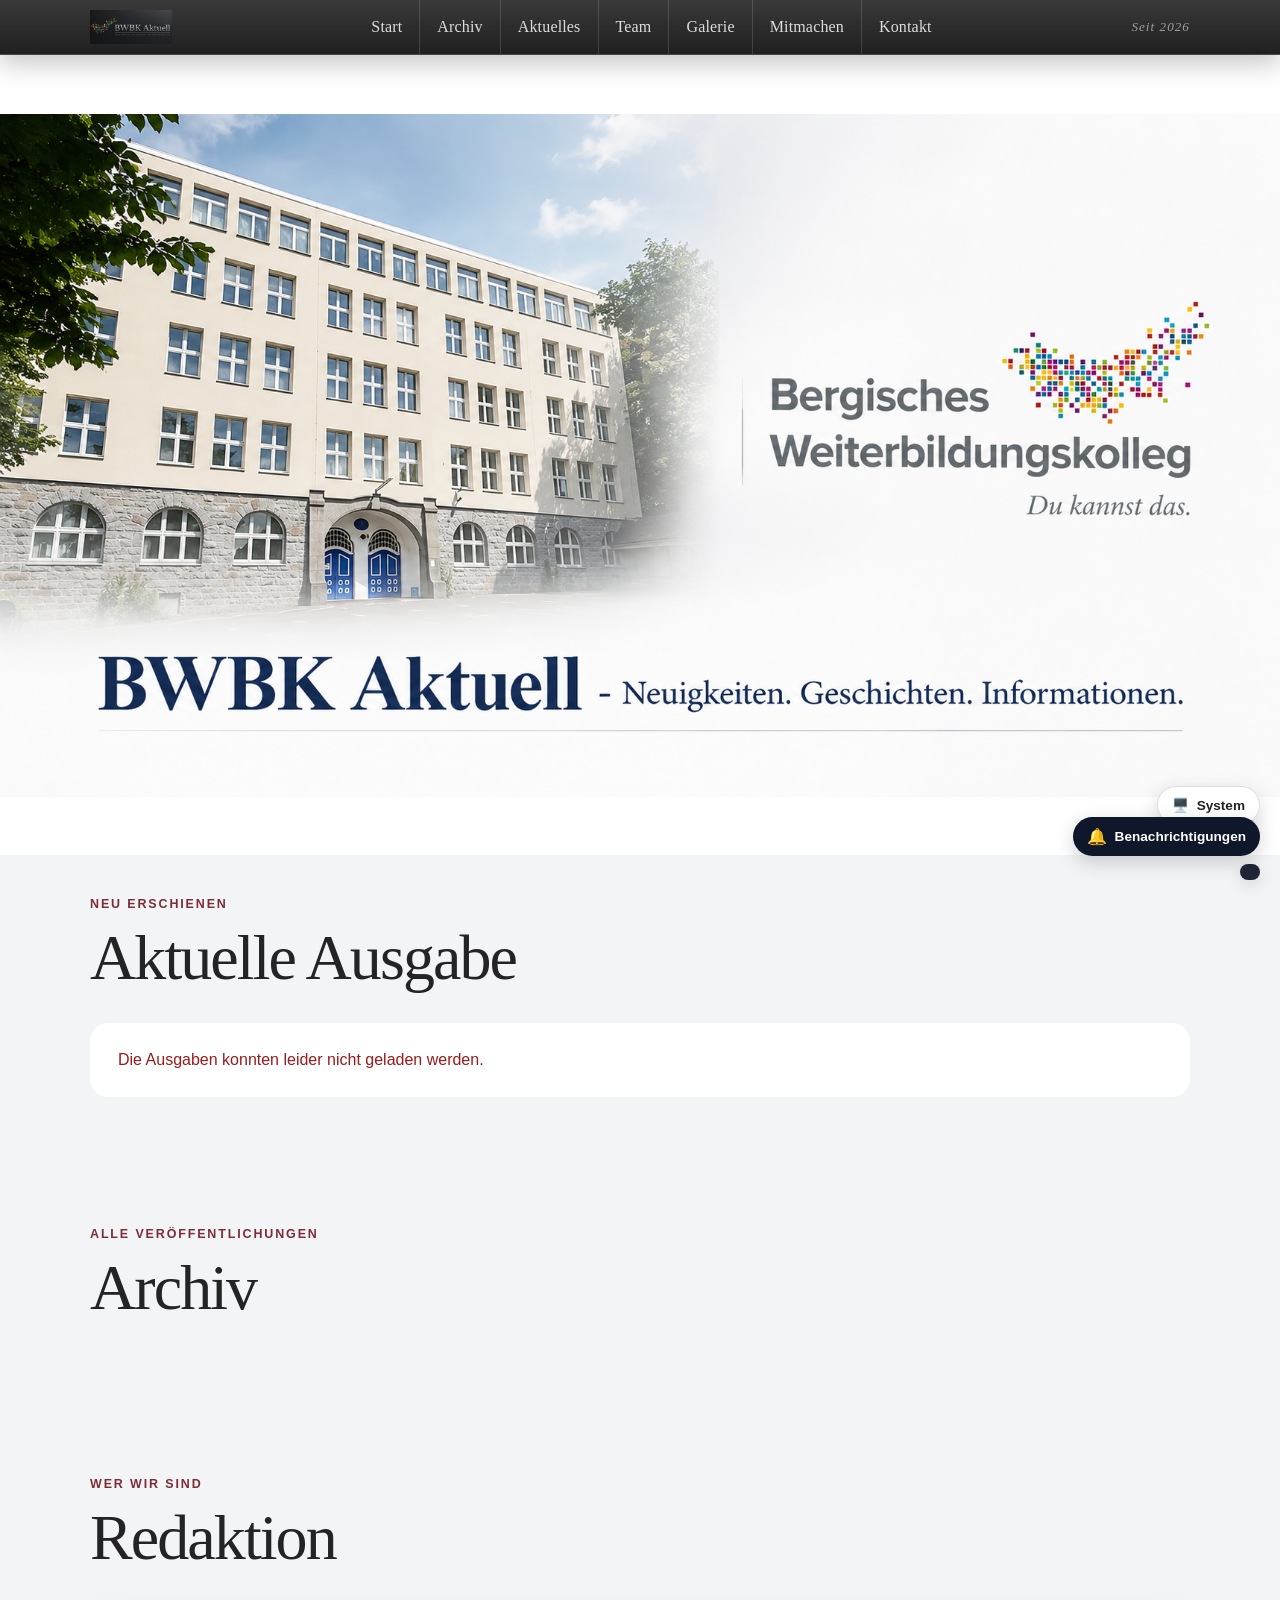
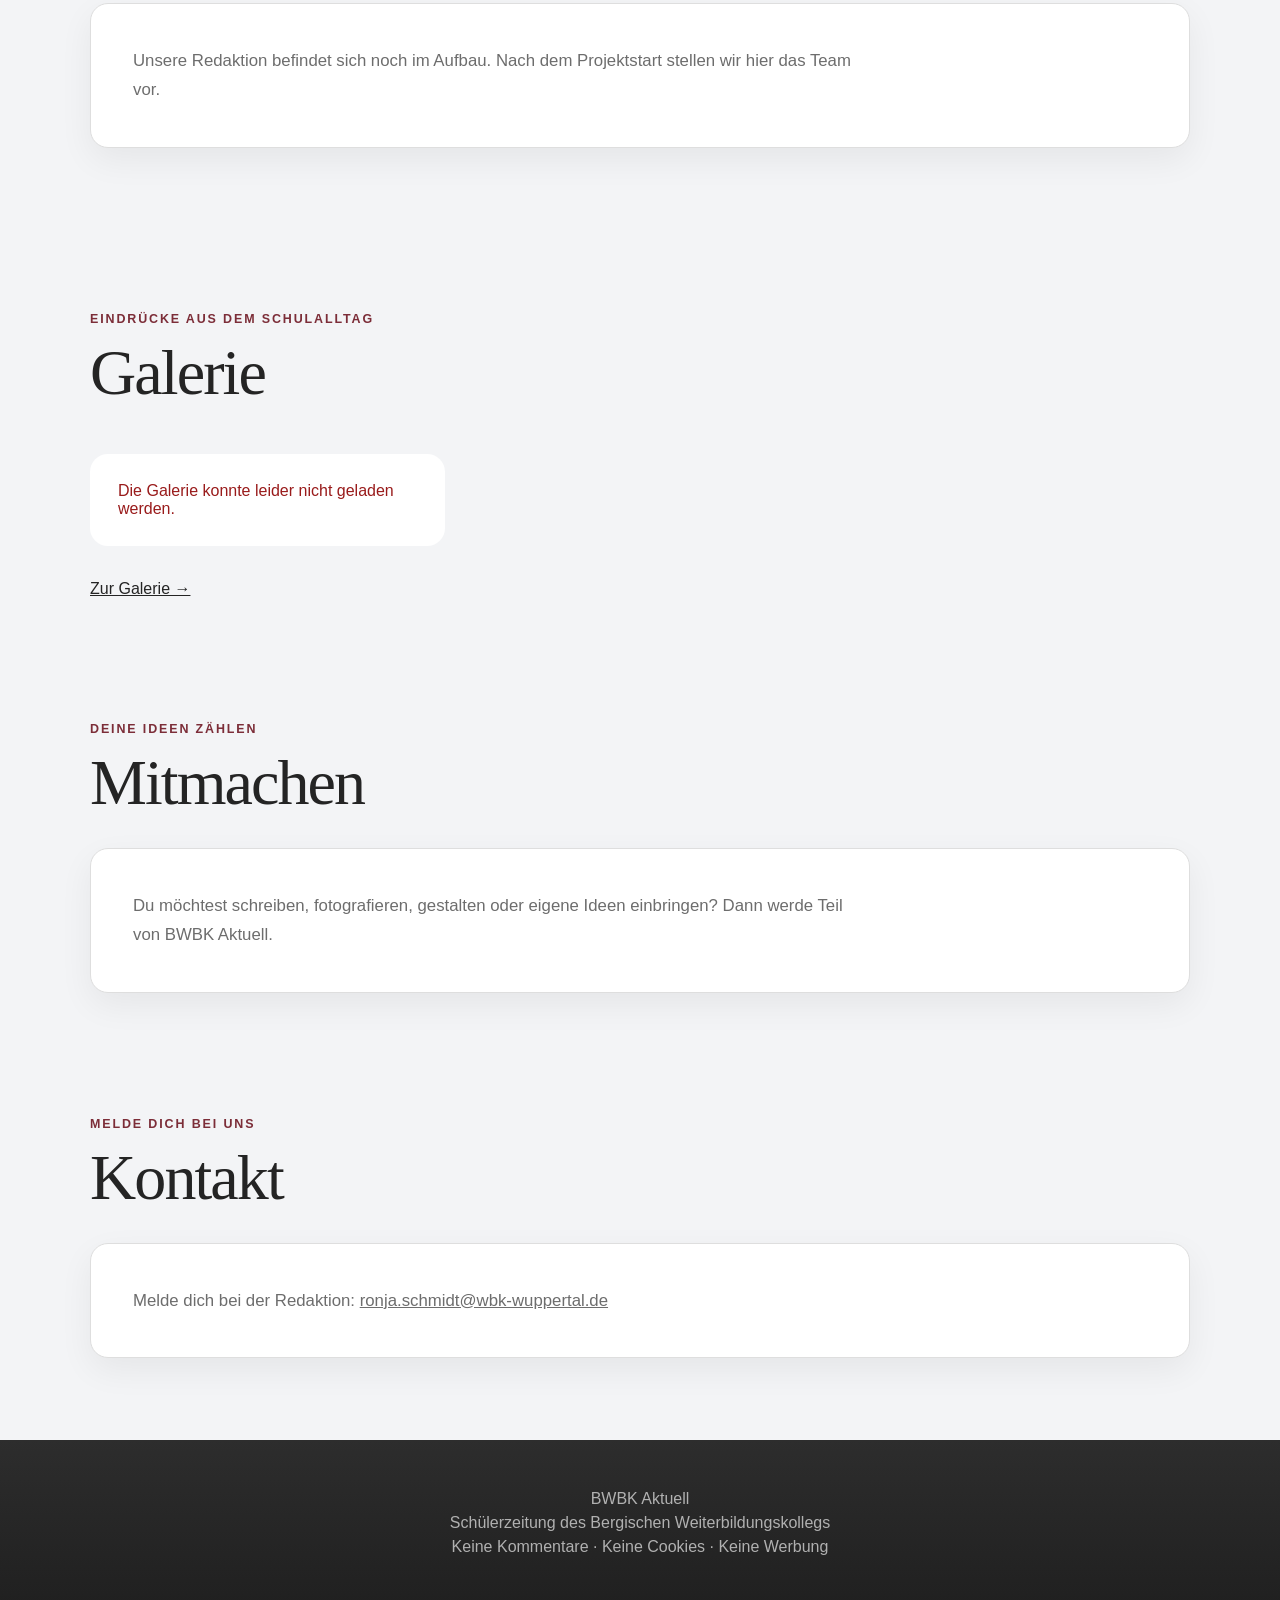
==== commit eeab1f6d: "added new contact details" ====
--- a/index.html
+++ b/index.html
@@ -207,9 +207,8 @@
 
             <div class="information-card">
                 <p>
-                    Die erste Lösung ist, mir eine E-Mail über Moodle zu schreiben.
-                    Sobald die Schülerzeitung läuft, entscheiden wir, wie wir das Formular ergänzen.
-                    <a href="mailto:ronja.schmidt@wbk-wuppertal.de">
+                    Melde dich bei der Redaktion:
+                    <a href="mailto:ronja.schmidt@wbk-wuppertal.de?subject=BWBK%20Aktuell">
                         ronja.schmidt@wbk-wuppertal.de
                     </a>
                 </p>
